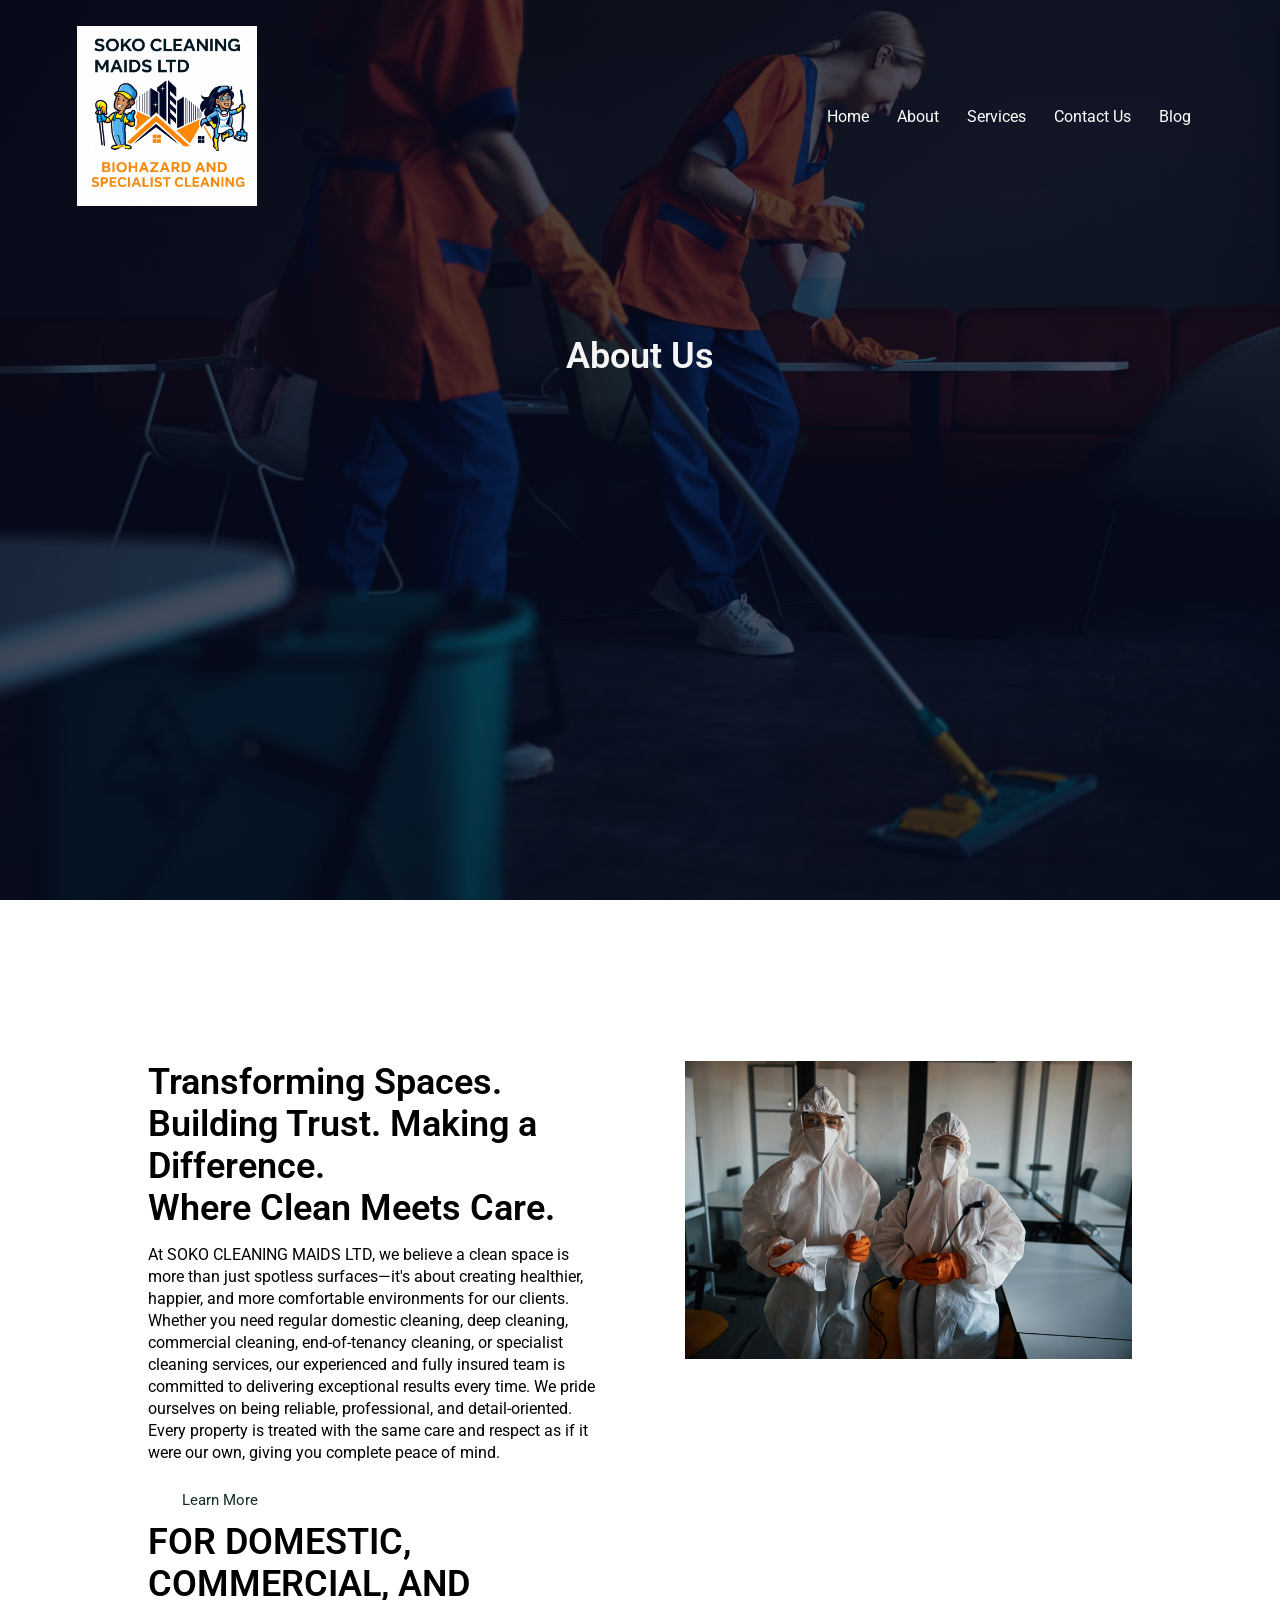
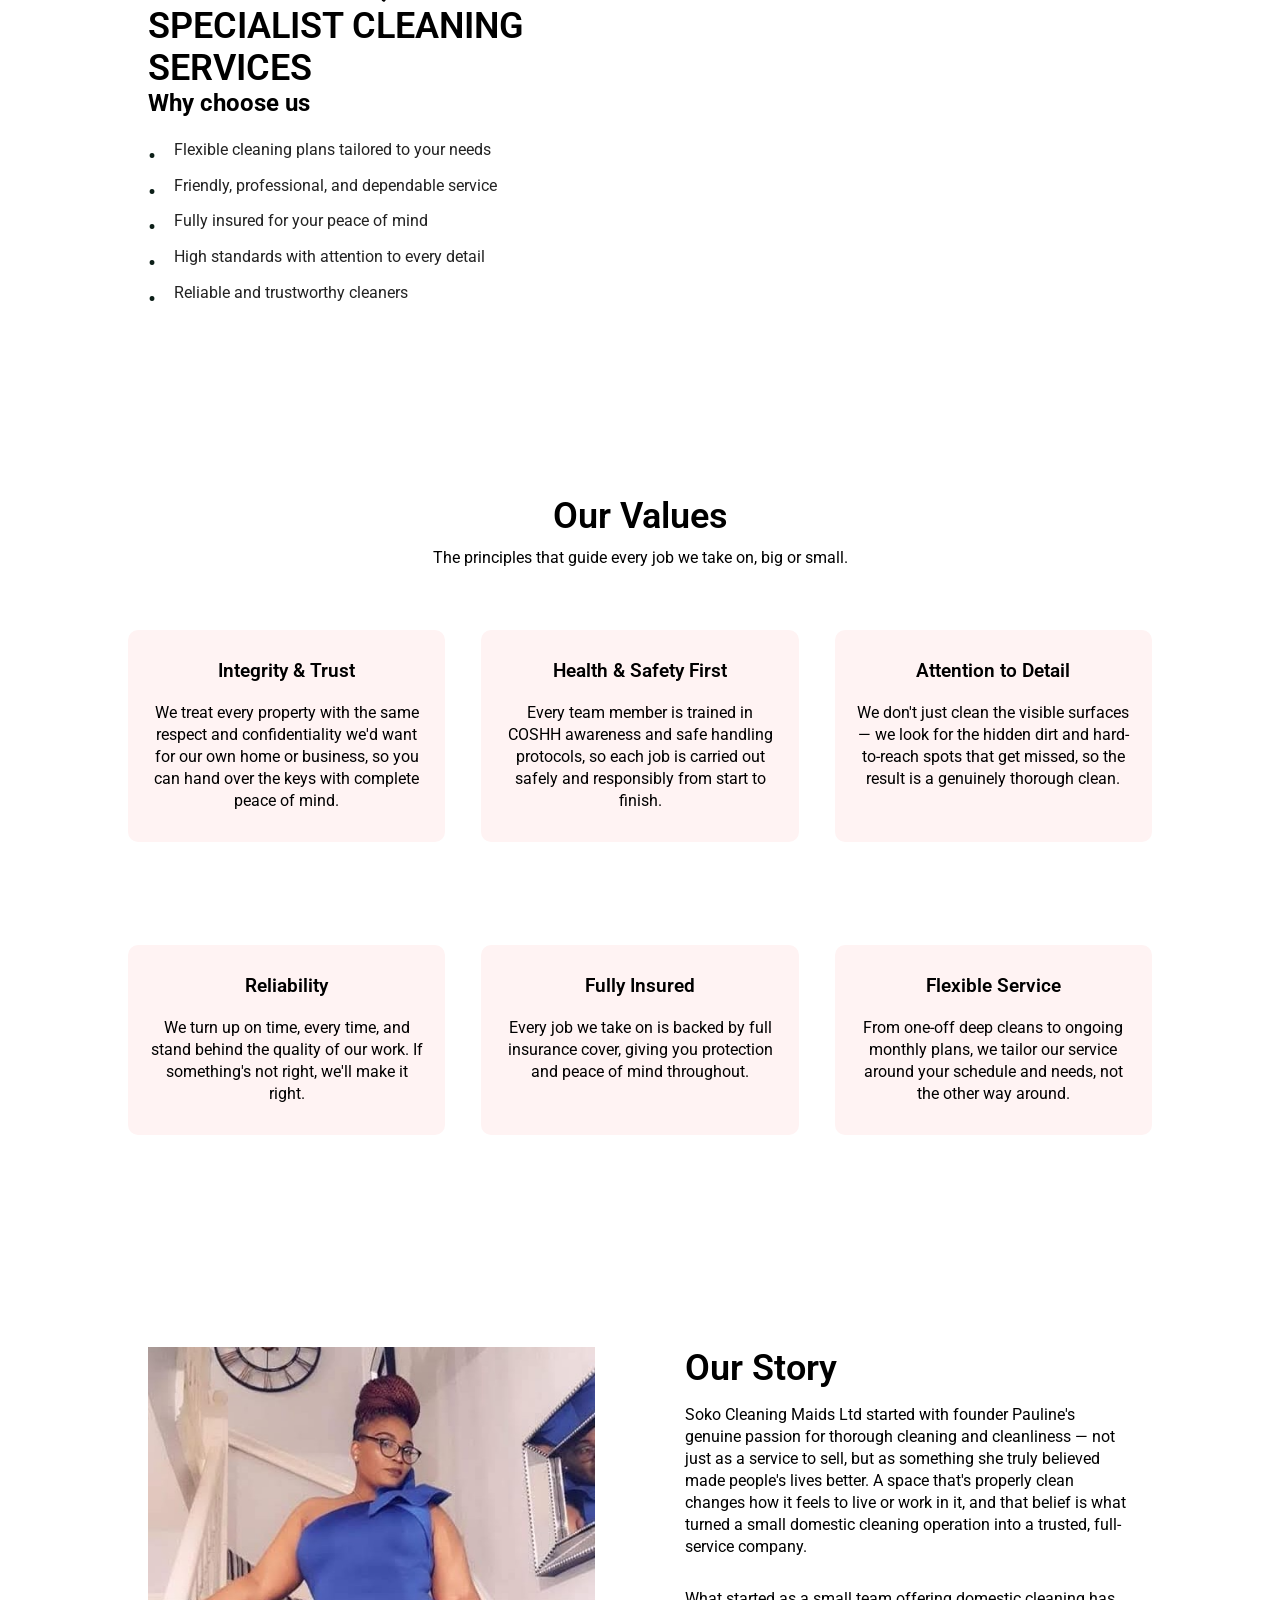
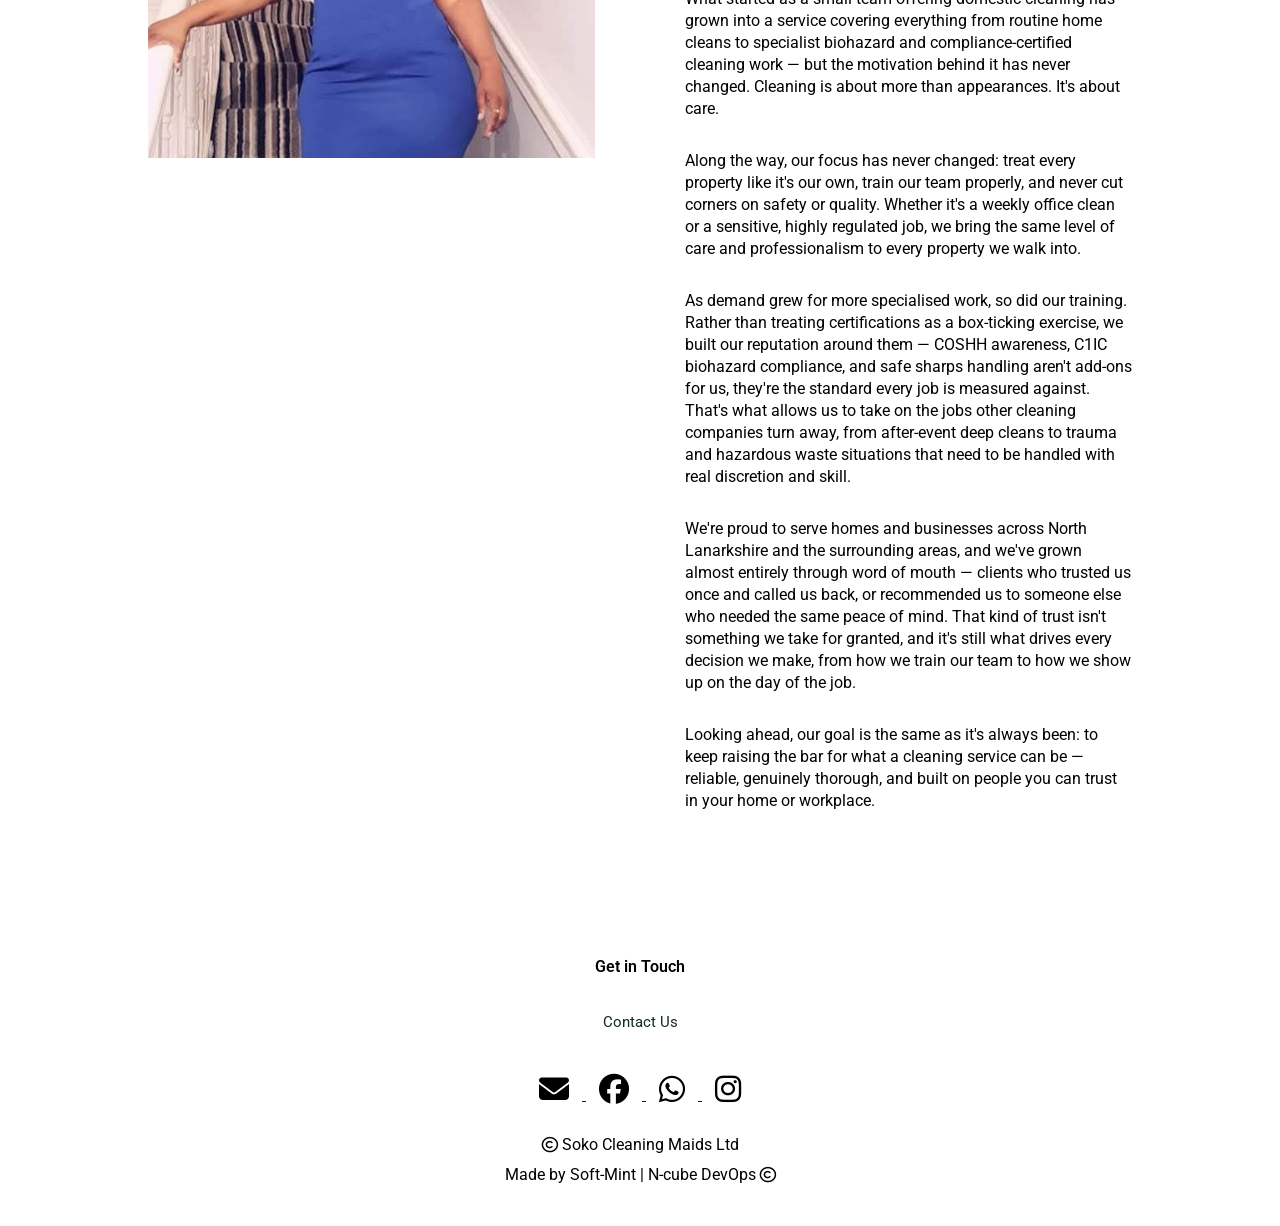
==== about.html @ adc81e35 "final site a,updated images" ====
<!DOCTYPE html>
<html lang="en">

<head>
  <meta charset="UTF-8">
  <meta name="viewport" content="width=device-width, initial-scale=1.0">
  <title>Soko Cleaning Maids Ltd</title>
  <link rel="stylesheet" href="styles.css">
  <link rel="preconnect" href="https://fonts.googleapis.com">
  <link rel="preconnect" href="https://fonts.gstatic.com" crossorigin>
  <link
    href="https://fonts.googleapis.com/css2?family=Montserrat:ital,wght@0,100..900;1,100..900&family=Nunito:ital,wght@0,200..1000;1,200..1000&family=Open+Sans:ital,wght@0,300..800;1,300..800&family=Roboto+Slab:wght@100..900&family=Roboto:ital,wght@0,100..900;1,100..900&family=Ubuntu+Condensed&display=swap"
    rel="stylesheet">
  <!-- <link rel="stylesheet" href="https://cdn.jsdelivr.net/npm/@fortawesome/fontawesome-free@6.6.0/css/fontawesome.min.css"> -->
  <link rel="stylesheet" href="https://cdnjs.cloudflare.com/ajax/libs/font-awesome/6.5.1/css/all.min.css"
    crossorigin="anonymous" referrerpolicy="no-referrer" />
</head>

<body>
  <section class="header">
    <nav>
      <a href="index.html"><img src="images/Bio/IMG-Bio-logo.jpg"></a>
      <div class="nav-links" id="navLinks">
        <i class="fa fa-times" onclick="hideMenu()"></i>
        <ul>
          <li><a href="index.html">Home</a></li>
          <li><a href="about.html">About</a></li>
          <li><a href="services.html">Services</a></li>
          <li><a href="contact.html">Contact Us</a></li>
          <li><a href="blog.html">Blog</a></li>
        </ul>
      </div>
      <i class="fa fa-bars" onclick="showMenu()"></i>
    </nav>
    <h1>About Us</h1>
  </section>

  <!-- about us content -->
  <section class="about-us">
    <div class="row">
      <div class="about-col">
        <h1> Transforming Spaces. Building Trust. Making a Difference. <br> Where Clean Meets Care.</h1>
        <p>At SOKO CLEANING MAIDS LTD, we believe a clean space is more than just spotless surfaces—it's about creating
          healthier, happier, and more comfortable environments for our clients.
          Whether you need regular domestic cleaning, deep cleaning, commercial cleaning, end-of-tenancy cleaning, or
          specialist cleaning services, our experienced and fully insured team is committed to delivering exceptional
          results every time.
          We pride ourselves on being reliable, professional, and detail-oriented.
          Every property is treated with the same care and respect as if it were our own, giving you complete peace of
          mind.</p>
        <a href="services.html" class="hero-btn green-btn">Learn More</a>

        <h1>FOR DOMESTIC, COMMERCIAL, AND SPECIALIST CLEANING SERVICES</h1>
        
        <h2>Why choose us</h2>
        <ul>
          <li> Flexible cleaning plans tailored to your needs </li>
          <li> Friendly, professional, and dependable service</li>
          <li> Fully insured for your peace of mind</li>
          <li> High standards with attention to every detail</li>
          <li> Reliable and trustworthy cleaners</li>
        </ul>

      </div>

      <div class="about-col">
        <img src="images/Bio/IMG-04.jpg">
      </div>
    </div>
  </section>

  <!-- Our Values -->
  <section class="services">
    <h1>Our Values</h1>
    <p>The principles that guide every job we take on, big or small.</p>

    <div class="row">
      <div class="services-col">
        <h3>Integrity &amp; Trust</h3>
        <p>We treat every property with the same respect and confidentiality we'd want for our own home or
          business, so you can hand over the keys with complete peace of mind.</p>
      </div>

      <div class="services-col">
        <h3>Health &amp; Safety First</h3>
        <p>Every team member is trained in COSHH awareness and safe handling protocols, so each job is carried out
          safely and responsibly from start to finish.</p>
      </div>

      <div class="services-col">
        <h3>Attention to Detail</h3>
        <p>We don't just clean the visible surfaces — we look for the hidden dirt and hard-to-reach spots that
          get missed, so the result is a genuinely thorough clean.</p>
      </div>
    </div>

    <div class="row">
      <div class="services-col">
        <h3>Reliability</h3>
        <p>We turn up on time, every time, and stand behind the quality of our work. If something's not right,
          we'll make it right.</p>
      </div>

      <div class="services-col">
        <h3>Fully Insured</h3>
        <p>Every job we take on is backed by full insurance cover, giving you protection and peace of mind
          throughout.</p>
      </div>

      <div class="services-col">
        <h3>Flexible Service</h3>
        <p>From one-off deep cleans to ongoing monthly plans, we tailor our service around your schedule and
          needs, not the other way around.</p>
      </div>
    </div>
  </section>

  <!-- Our Story -->
  <section class="about-us">
    <div class="row">
      <div class="about-col">
        <img src="images/pauline.jpg" alt="">
      </div>

      <div class="about-col">
        <h1>Our Story</h1>
        <p>Soko Cleaning Maids Ltd started with founder Pauline's genuine passion for thorough cleaning and
          cleanliness — not just as a service to sell, but as something she truly believed made people's lives
          better. A space that's properly clean changes how it feels to live or work in it, and that belief is
          what turned a small domestic cleaning operation into a trusted, full-service company.</p>
        <p>What started as a small team offering domestic cleaning has grown into a service covering everything
          from routine home cleans to specialist biohazard and compliance-certified cleaning work — but the
          motivation behind it has never changed. Cleaning is about more than appearances. It's about care.</p>
        <p>Along the way, our focus has never changed: treat every property like it's our own, train our team
          properly, and never cut corners on safety or quality. Whether it's a weekly office clean or a sensitive,
          highly regulated job, we bring the same level of care and professionalism to every property we walk into.</p>
        <p>As demand grew for more specialised work, so did our training. Rather than treating certifications as a
          box-ticking exercise, we built our reputation around them — COSHH awareness, C1IC biohazard compliance, and
          safe sharps handling aren't add-ons for us, they're the standard every job is measured against. That's what
          allows us to take on the jobs other cleaning companies turn away, from after-event deep cleans to trauma
          and hazardous waste situations that need to be handled with real discretion and skill.</p>
        <p>We're proud to serve homes and businesses across North Lanarkshire and the surrounding areas, and we've
          grown almost entirely through word of mouth — clients who trusted us once and called us back, or
          recommended us to someone else who needed the same peace of mind. That kind of trust isn't something we
          take for granted, and it's still what drives every decision we make, from how we train our team to how we
          show up on the day of the job.</p>
        <p>Looking ahead, our goal is the same as it's always been: to keep raising the bar for what a cleaning
          service can be — reliable, genuinely thorough, and built on people you can trust in your home or
          workplace.</p>
      </div>
    </div>
  </section>

  

  <!-- Footer -->
  <section class="footer">
    <h4>Get in Touch </h4>
      <a href="contact.html" class="hero-btn green-btn"> Contact Us</a>
  
    <div class="icons">
      <a href="mailto:info@sokocleaningmaids.co.uk">
        <i class="fa-solid fa-envelope"></i>
      </a>

      <a href="https://www.facebook.com/share/1FTECJPckg/">
        <i class="fa-brands fa-facebook"></i>
      </a>

      <a href="https://wa.me/447359406440">
        <i class="fa-brands fa-whatsapp"></i>
      </a>

      <a href="https://www.instagram.com/">
        <i class="fa-brands fa-instagram"></i>
      </a>
    </div>

      <div><i class="fa-regular fa-copyright"></i> Soko Cleaning Maids Ltd</div>

    <p>Made by Soft-Mint | N-cube DevOps <i class="fa-regular fa-copyright"></i></p>
  </section>


  <!-- javaScript for Toggle Menu -->
  <script>

    var navLinks = document.getElementById("navLinks");
    function showMenu() {
      navLinks.style.right = "0";
    }
    function hideMenu() {
      navLinks.style.right = "-200px";
    }
  </script>


</body>

</html>
---- styles.css ----
* {
  margin: 0;
  padding: 0;
  font-family: "Roboto", sans-serif;
}
.header {
  min-height: 100vh;
  width: 100%;
  background-image:
    linear-gradient(rgba(4, 9, 30, 07), rgba(4, 9, 30, 0.7)),
    url(images/seamless-background-cleaning-service-backdrop-services.webp);
  background-position: center;
  background-size: cover;
  position: relative;
}
nav {
  display: flex;
  padding: 2% 6%;
  justify-content: space-between;
  align-items: center;
}
nav img {
  width: 180px;
}
.nav-links {
  flex: 1;
  text-align: right;
}
.nav-links ul li {
  list-style: none;
  display: inline-block;
  padding: 9px 12px;
  position: relative;
}
.nav-links ul li a {
  color: #fff;
  text-decoration: none;
  font-size: 16px;
}
.nav-links ul li::after {
  content: "";
  width: 0%;
  height: 2px;
  background: aquamarine;
  display: block;
  margin: auto;
  transition: 0.5s;
}
.nav-links ul li:hover::after {
  width: 100%;
}
.text-box {
  width: 90%;
  color: whitesmoke;
  position: absolute;
  top: 50%;
  left: 50%;
  transform: translate(-50%, -50%);
  text-align: center;
}
.text-box h1 {
  font-size: 62px;
}
.text-box p {
  margin: 10px 0px 40px;
  font-size: 20px;
  color: whitesmoke;
}
.hero-btn {
  display: inline-block;
  text-decoration: none;
  color: rgb(222, 141, 141);
  border: 1px solid rgba(92, 17, 28, 0.83);
  padding: 12px 34px;
  font-size: 15px;
  background: transparent;
  position: relative;
  cursor: pointer;
}
.hero-btn:hover {
  border: 1px solid rgb(45, 12, 130);
  background: rgb(15, 56, 42);
  transition: 1s;
}

nav .fa {
  display: none;
}

@media (max-width: 700px) {
  .text-box h1 {
    font-size: 20px;
  }
  .nav-links ul li {
    display: block;
  }
  .nav-links {
    position: fixed;
    background: rgb(41, 121, 94);
    height: 100vh;
    width: 200px;
    top: 0;
    right: -200px;
    text-align: left;
    z-index: 2;
    transition: 1s;
  }
  nav .fa {
    display: block;
    color: white;
    margin: 10px;
    font-size: 22px;
    cursor: pointer;
  }
  .nav-links ul {
    padding: 30px;
  }
}

/* Services */
.services {
  width: 80%;
  margin: auto;
  text-align: center;
  padding-top: 100px;
}
h1 {
  font-size: 36px;
  font-weight: 600;
}

p {
  color: black;
  font-size: 16px;
  font-weight: 400;
  line-height: 22px;
  padding: 10px;
}
.row {
  margin-top: 5%;
  display: flex;
  justify-content: space-between;
}
.services-col {
  flex-basis: 31%;
  background: #fff3f3;
  border-radius: 10px;
  margin-bottom: 5%;
  padding: 20px 12px;
  box-sizing: border-box;
  transition: 0.5s;
}
h3 {
  text-align: center;
  font-weight: 600;
  margin: 10px;
}
.services-col:hover {
  box-shadow: 0 0 20px 0px rgba(0, 0, 0, 0.2);
}
@media (max-width: 700px) {
  .row {
    flex-direction: column;
  }
}

/* location */

.location {
  width: 80%;
  margin: auto;
  text-align: center;
  padding-top: 50px;
}
.location-col {
  flex-basis: 32%;
  border-radius: 10px;
  margin-bottom: 30px;
  position: relative;
  overflow: hidden;
}
.location-col img {
  width: 100%;
  display: block;
}

.layer {
  background: transparent;
  height: 100%;
  width: 100%;
  position: absolute;
  top: 0;
  left: 0;
  transition: 0.5s;
}
.layer:hover {
  background: rgba(226, 0, 0, 0.7);
}
.layer h3 {
  width: 100%;
  font-weight: 500;
  color: whitesmoke;
  font-size: 26px;
  bottom: 0;
  left: 50%;
  transform: translateX(-50%);
  position: absolute;
  opacity: 0;
  transition: 0.5s;
}
.layer:hover h3 {
  bottom: 49%;
  opacity: 1;
}
/* Facilities */

.Facilities {
  width: 80%;
  margin: auto;
  text-align: center;
  padding-top: 100px;
}
.fac-col {
  flex-basis: 31%;
  border-radius: 10px;
  margin-bottom: 5%;
  text-align: left;
}

.fac-col img {
  width: 100%;
  border-radius: 10px;
}

.fac-col p {
  padding: 0;
  text-align: center;
  font-size: 20px;
}

.fac-col h3 {
  margin-top: 16px;
  margin-bottom: 15px;
  text-align: center;
}

/* Testimonials */
.testimonials {
  width: 80%;
  margin: auto;
  padding-top: 100px;
  text-align: center;
}
.testimonial-col {
  flex-basis: 44%;
  border-radius: 10px;
  margin-bottom: 5%;
  text-align: left;
  background: #fff3f3;
  padding: 25px;
  cursor: pointer;
  display: flex;
}
.testimonial-col img {
  height: 50px;
  margin-left: 5px;
  margin-right: 30px;
  border-radius: 50%;
}
.testimonial-col p {
  padding: 0;
}
.testimonial-col h3 {
  margin-top: 15px;
}
.testimonial-col .fa {
  color: black;
}

@media (max-width: 700px) {
  .testimonial-col img {
    margin-left: 0px;
    margin-right: 15px;
  }
}

/* CTA */
.cta {
  margin: 100px auto;
  width: 80%;
  background-image: url(images/seamless-background-cleaning-service-backdrop-services.webp);
  background-position: center;
  background-size: cover;
  border-radius: 10px;
  text-align: center;
  padding: 100px 0;
}
.cta h1 {
  color: rgb(18, 6, 6);
  margin-bottom: 40px;
  padding: 0;
}
@media (max-width: 700px) {
  .cta h1 {
    font-size: 24px;
  }
}
/* footer */
.footer {
  width: 100%;
  text-align: center;
  padding: 30px 0;
}
.footer h4 {
  margin-bottom: 25px;
  margin-top: 20px;
  font-weight: 600;
}
.icons .fa-brands {
  color: black;
  margin: 13px;
  cursor: pointer;
  padding: 18px 0;
  font-size: 30px;
}
.icons .fa-solid {
  color: black;
  margin: 13px;
  cursor: pointer;
  padding: 18px 0;
  font-size: 30px;
}
.icons .fa-brands:hover {
  color: rgb(61, 187, 143);
}
.icons .fa-solid:hover {
  color: rgb(61, 187, 143);
}

/* About Us page */
.header {
  height: 50vh;
  width: 100%;
  background-image:
    linear-gradient(rgba(4, 9, 30, 0.7), rgba(4, 9, 30, 0.7)),
    url(images/Bio/IMG-01.jpg);
  background-position: center;
  background-size: cover;
  text-align: center;
  color: whitesmoke;
}
.header h1 {
  margin-top: 100px;
}
.about-us {
  width: 80%;
  margin: auto;
  padding-top: 80px;
  padding-bottom: 50px;
}
.about-us ul {
  list-style: none;
  margin: 20px 0 0;
  padding-left: 0;
}
.about-us li {
  position: relative;
  padding-left: 1.6rem;
  margin-bottom: 10px;
  line-height: 1.6;
  color: #222;
}
.about-us li::before {
  content: "\2022";
  position: absolute;
  left: 0;
  top: 0;
  color: rgb(12, 31, 24);
  font-size: 1.5rem;
}
.about-us .row {
  gap: 50px;
}
.about-col {
  flex-basis: 48%;
  padding: 30px 20px;
}
.about-col img {
  width: 100%;
}
.about-col h1 {
  padding-top: 0;
}
.about-col p {
  padding: 15px 0;
}
.green-btn {
  border: 1px black;
  background: transparent;
  color: rgb(19, 45, 37);
}
.green-btn:hover {
  color: whitesmoke;
}

/* Our Services */
.header {
  height: 50vh;
  width: 100%;
  background-image:
    linear-gradient(rgba(4, 9, 30, 0.7), rgba(4, 9, 30, 0.7)),
    url(images/Bio/IMG-02.jpg);
  background-position: center;
  background-size: cover;
  text-align: center;
  color: whitesmoke;
}



/* Blog-Cont */
/* Blog Content */
.blog-content {
  width: 80%;
  margin: auto;
  padding: 60px 0;
}

.blog-content .row {
  display: flex;
  justify-content: space-between;
}

.blog-left {
  flex-basis: 65%;
}

.blog-left img {
  width: 100%;
  border-radius: 6px;
}

.blog-left h2 {
  color: black;
  font-weight: 600;
  margin: 30px 0;
}

.blog-left p {
  color: #666; /* Improved contrast for better readability */
  padding: 0;
  line-height: 1.6;
}

.blog-right {
  flex-basis: 32%;
}

.blog-right h3 {
  background: black;
  color: whitesmoke;
  padding: 10px 15px;
  font-size: 18px;
  margin-bottom: 20px;
  border-radius: 4px;
}

.blog-right div {
  display: flex;
  align-items: center;
  justify-content: space-between;
  color: #555;
  padding: 10px 8px;
  box-sizing: border-box;
  border-bottom: 1px solid #eee;
}

/* Giscus Comment Box */
.comment-box {
  border: 1px solid #e0e0e0;
  border-radius: 8px;
  background: #ffffff;
  margin: 50px 0;
  padding: 20px 25px;
  box-shadow: 0 4px 12px rgba(0, 0, 0, 0.03);
  box-sizing: border-box;
}

.comment-box h3 {
  text-align: left;
  font-size: 20px;
  color: #222;
  margin-bottom: 15px;
}

.comment-box iframe.giscus-frame {
  width: 100% !important;
  border: none !important;
  margin-top: 10px;
  background: transparent !important;
}

/* Responsive Fixes */
@media (max-width: 700px) {
  .blog-content {
    width: 90%;
    padding: 30px 0;
  }

  .blog-content .row {
    flex-direction: column;
  }

  .blog-left, 
  .blog-right {
    flex-basis: 100%;
  }

  .blog-right {
    margin-top: 40px;
  }

  .sub-header h1 {
    font-size: 24px;
  }
  
  .comment-box {
    padding: 15px;
    margin: 30px 0;
  }
}

/* contact us page */
.location {
  width: 80%;
  margin: auto;
  padding: 80px 0;
}
.location iframe {
  width: 100%;
}
.contact-us {
  width: 80%;
  margin: auto;
}
.contact-col {
  flex-basis: 48%;
  margin-bottom: 30px;
}
.contact-col div {
  display: flex;
  align-items: center;
  margin-bottom: 50px;
}
.contact-col div .fa-solid {
  font-size: 30px;
  color: rgb(170, 31, 31);
  margin: 10px;
  margin-right: 30px;
}
.contact-col div p {
  padding: 0;
}
.contact-col div h5 {
  font-size: 20px;
  margin-bottom: 5px;
  color: #555;
  font-weight: 400;
}
.contact-col input,
.contact-col textarea {
  width: 100%;
  padding: 15px;
  margin-bottom: 17px;
  outline: none;
  border: 1px solid orange;
  box-sizing: border-box;
}
.form-success-message {
  display: none;
  color: #2e7d32;
  background: #eaf6ec;
  border: 1px solid #b7e1c1;
  border-radius: 6px;
  padding: 12px 16px;
  margin-top: 12px;
  font-weight: 500;
}
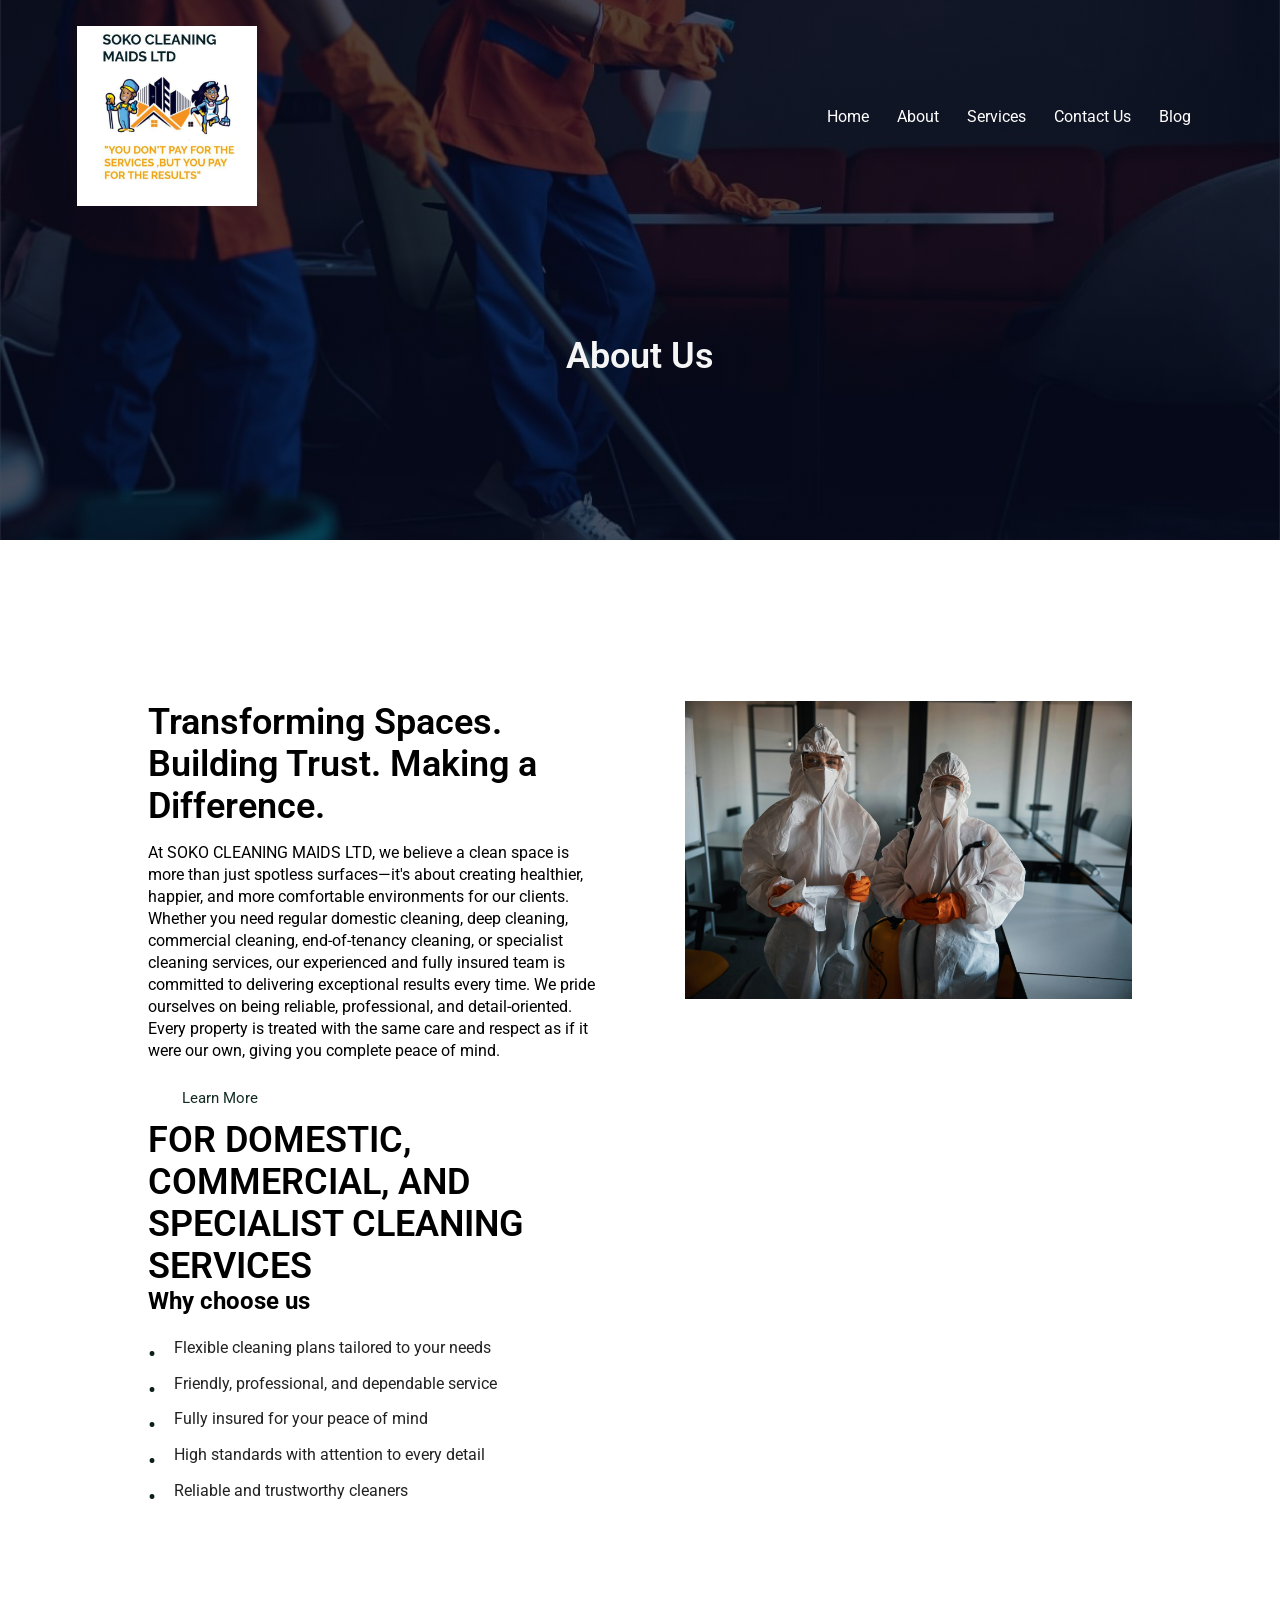
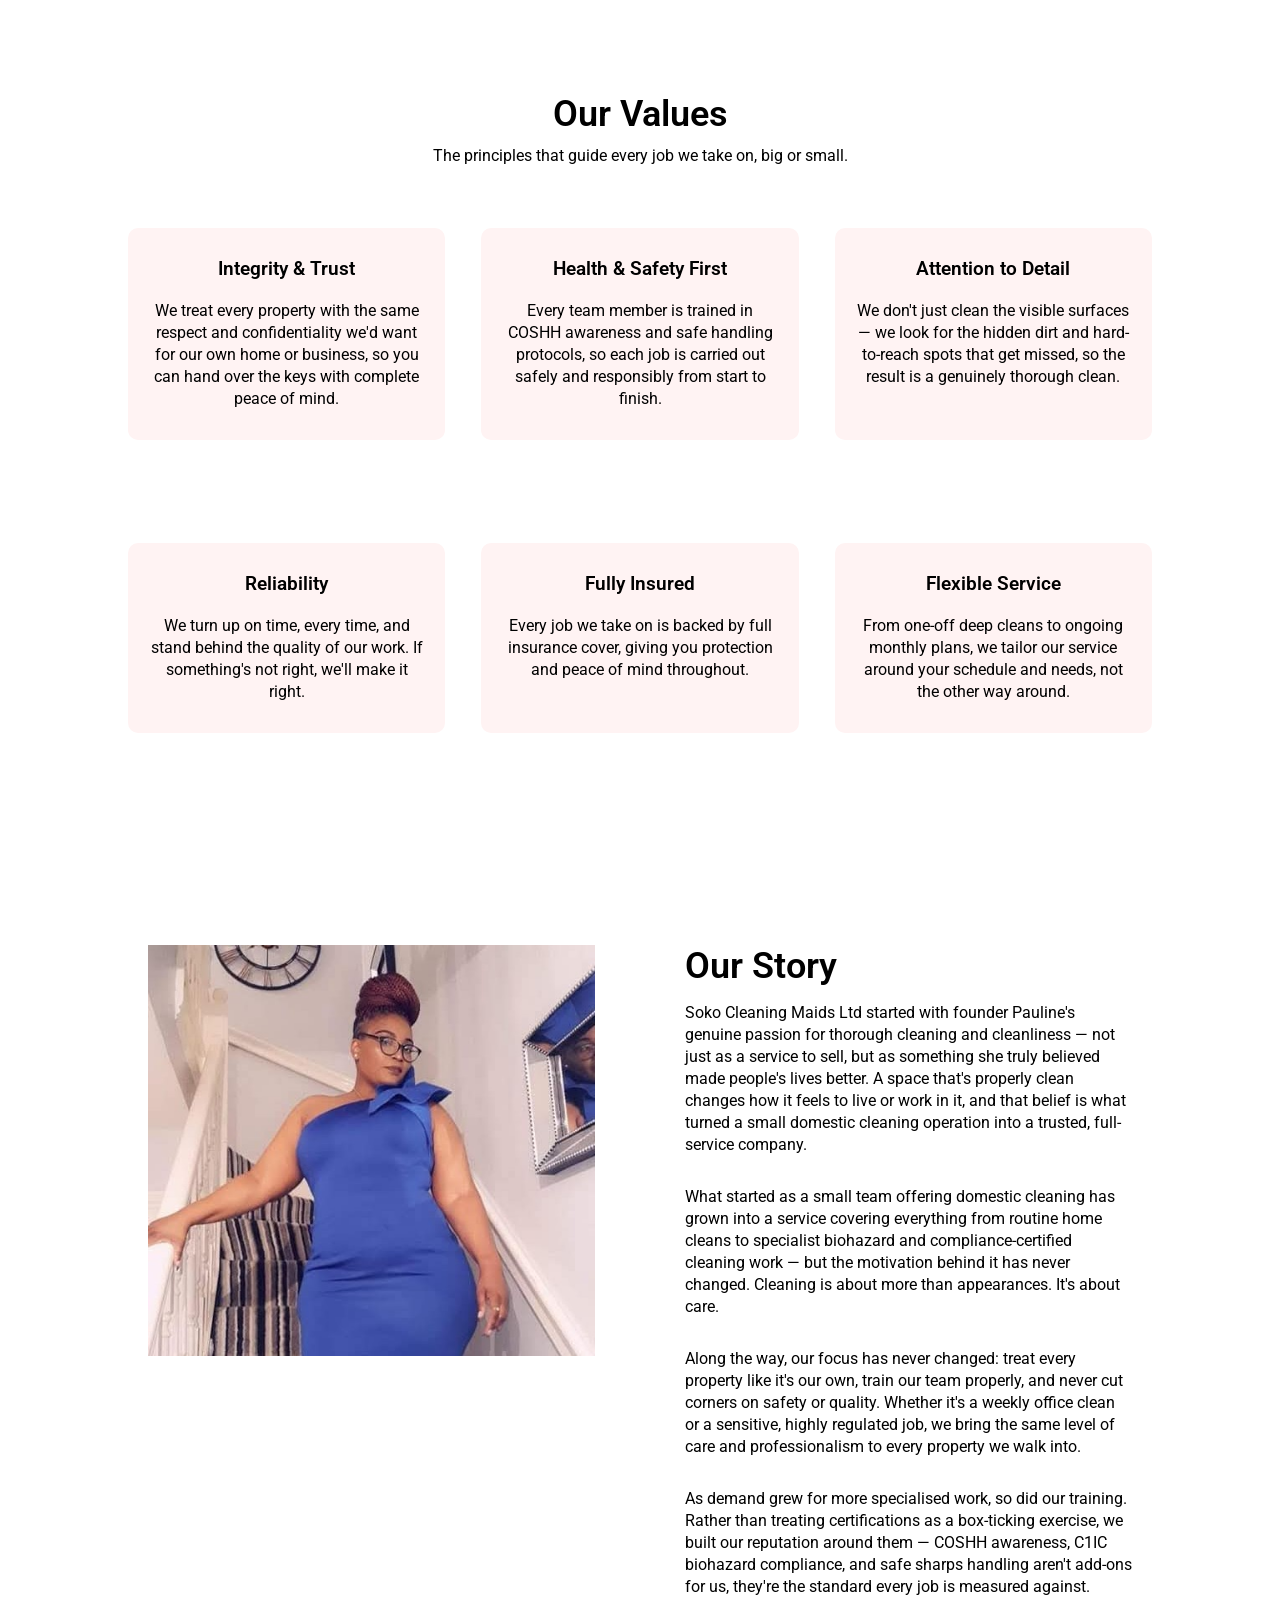
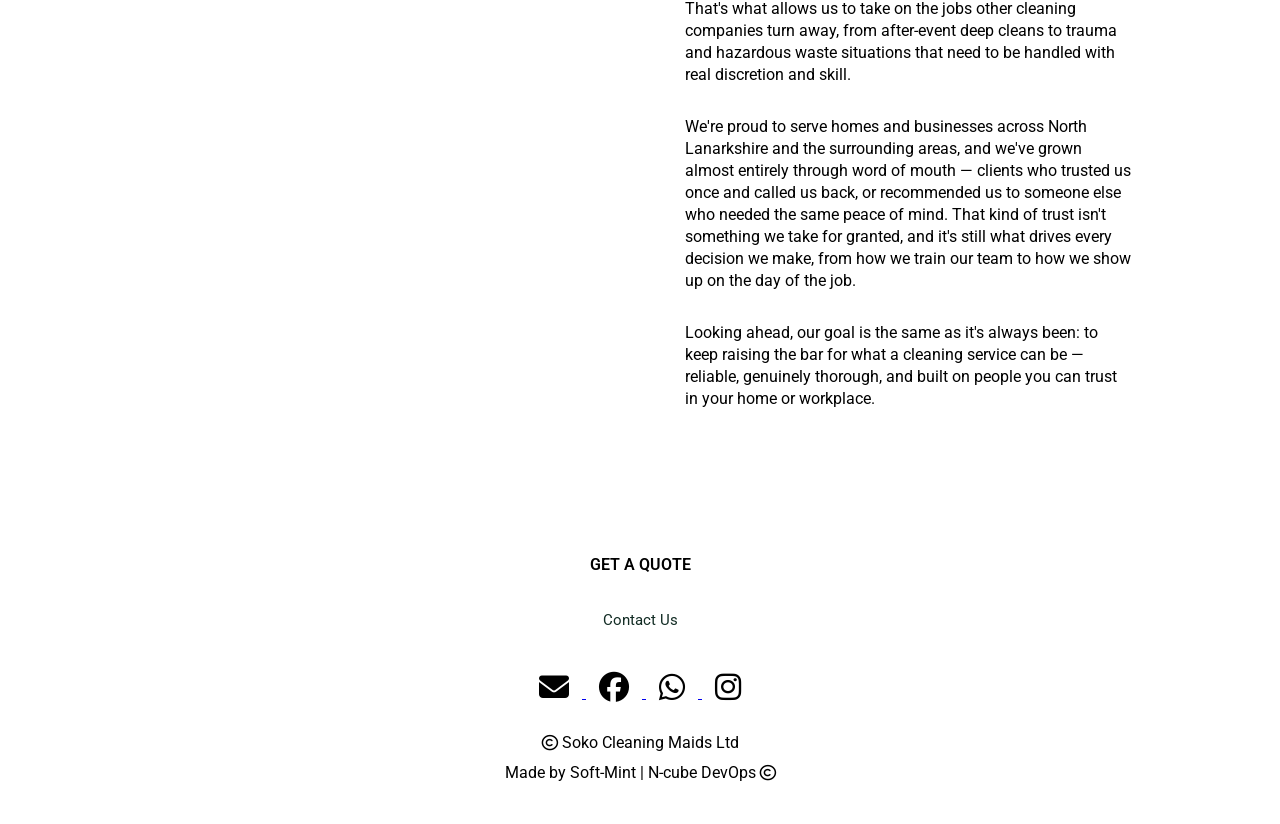
==== commit 182dfbfb: "Corrected vh, linked the icons to social media app background  seamless image adjusted renamed the l" ====
--- a/about.html
+++ b/about.html
@@ -19,7 +19,7 @@
 <body>
   <section class="header">
     <nav>
-      <a href="index.html"><img src="images/Bio/IMG-Bio-logo.jpg"></a>
+      <a href="index.html"><img src="images/scm-logo.jpg"></a>
       <div class="nav-links" id="navLinks">
         <i class="fa fa-times" onclick="hideMenu()"></i>
         <ul>
@@ -39,7 +39,7 @@
   <section class="about-us">
     <div class="row">
       <div class="about-col">
-        <h1> Transforming Spaces. Building Trust. Making a Difference. <br> Where Clean Meets Care.</h1>
+        <h1> Transforming Spaces. Building Trust. Making a Difference.</h1>
         <p>At SOKO CLEANING MAIDS LTD, we believe a clean space is more than just spotless surfaces—it's about creating
           healthier, happier, and more comfortable environments for our clients.
           Whether you need regular domestic cleaning, deep cleaning, commercial cleaning, end-of-tenancy cleaning, or
@@ -155,7 +155,7 @@
 
   <!-- Footer -->
   <section class="footer">
-    <h4>Get in Touch </h4>
+    <h4> GET A QUOTE </h4>
       <a href="contact.html" class="hero-btn green-btn"> Contact Us</a>
   
     <div class="icons">
--- a/styles.css
+++ b/styles.css
@@ -4,11 +4,11 @@
   font-family: "Roboto", sans-serif;
 }
 .header {
-  min-height: 100vh;
+  min-height: 60vh;
   width: 100%;
   background-image:
     linear-gradient(rgba(4, 9, 30, 07), rgba(4, 9, 30, 0.7)),
-    url(images/seamless-background-cleaning-service-backdrop-services.webp);
+    url(images/Bio/seamless-background-cleaning-service.png);
   background-position: center;
   background-size: cover;
   position: relative;
@@ -69,8 +69,8 @@
 .hero-btn {
   display: inline-block;
   text-decoration: none;
-  color: rgb(222, 141, 141);
-  border: 1px solid rgba(92, 17, 28, 0.83);
+  color: rgb(214, 238, 230);       /* soft pale teal-white text */
+  border: 1px solid rgb(45, 122, 98); /* mid teal border */
   padding: 12px 34px;
   font-size: 15px;
   background: transparent;
@@ -78,10 +78,12 @@
   cursor: pointer;
 }
 .hero-btn:hover {
-  border: 1px solid rgb(45, 12, 130);
-  background: rgb(15, 56, 42);
+  border: 1px solid rgb(214, 238, 230); /* border lightens to match text */
+  background: rgb(15, 56, 42);          /* deep teal-green fill, same family */
+  color: rgb(255, 255, 255);
   transition: 1s;
 }
+
 
 nav .fa {
   display: none;
@@ -288,7 +290,7 @@
 .cta {
   margin: 100px auto;
   width: 80%;
-  background-image: url(images/seamless-background-cleaning-service-backdrop-services.webp);
+  background-image: url(images/Bio/seamless-background-cleaning-service.1.png);
   background-position: center;
   background-size: cover;
   border-radius: 10px;
@@ -322,6 +324,8 @@
   cursor: pointer;
   padding: 18px 0;
   font-size: 30px;
+  display: inline-block;
+  transition: color 0.25s ease, transform 0.25s ease;
 }
 .icons .fa-solid {
   color: black;
@@ -329,12 +333,16 @@
   cursor: pointer;
   padding: 18px 0;
   font-size: 30px;
+  display: inline-block;
+  transition: color 0.25s ease, transform 0.25s ease;
 }
 .icons .fa-brands:hover {
   color: rgb(61, 187, 143);
+  transform: translateY(-4px) scale(1.15);
 }
 .icons .fa-solid:hover {
   color: rgb(61, 187, 143);
+  transform: translateY(-4px) scale(1.15);
 }
 
 /* About Us page */
@@ -415,8 +423,6 @@
   text-align: center;
   color: whitesmoke;
 }
-
-
 
 /* Blog-Cont */
 /* Blog Content */
@@ -552,11 +558,20 @@
   align-items: center;
   margin-bottom: 50px;
 }
+.contact-col div a {
+  display: contents; /* keeps the <i> as the true flex item so layout above is unaffected */
+}
 .contact-col div .fa-solid {
   font-size: 30px;
-  color: rgb(170, 31, 31);
+  color:  rgb(28, 38, 39);
   margin: 10px;
   margin-right: 30px;
+  cursor: pointer;
+  transition: color 0.25s ease, transform 0.25s ease;
+}
+.contact-col div .fa-solid:hover {
+  color: rgb(59, 173, 122);
+  transform: translateY(-4px) scale(1.15);
 }
 .contact-col div p {
   padding: 0;
@@ -566,6 +581,14 @@
   margin-bottom: 5px;
   color: #555;
   font-weight: 400;
+}
+.contact-col div h5 a {
+  color: inherit;
+  text-decoration: none;
+  transition: color 0.25s ease;
+}
+.contact-col div h5 a:hover {
+  color: orange;
 }
 .contact-col input,
 .contact-col textarea {
@@ -585,4 +608,4 @@
   padding: 12px 16px;
   margin-top: 12px;
   font-weight: 500;
-}
+}
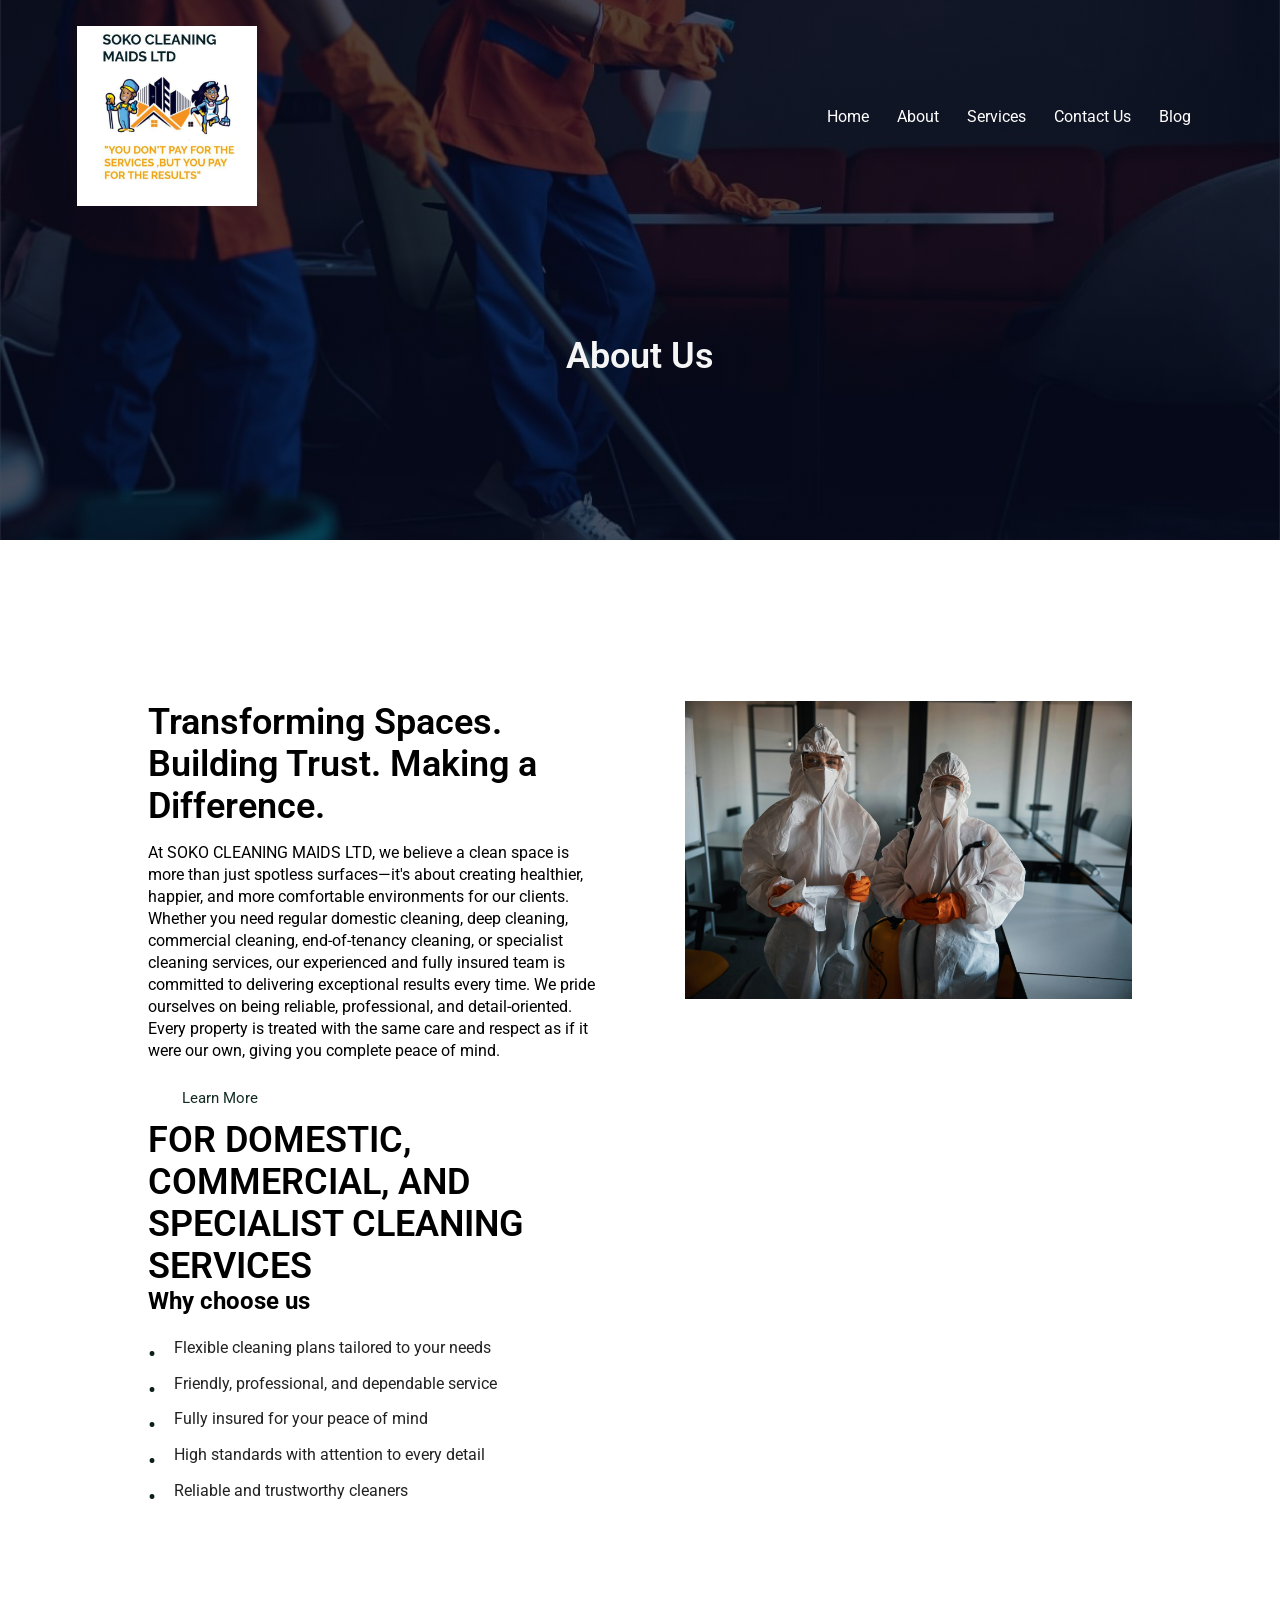
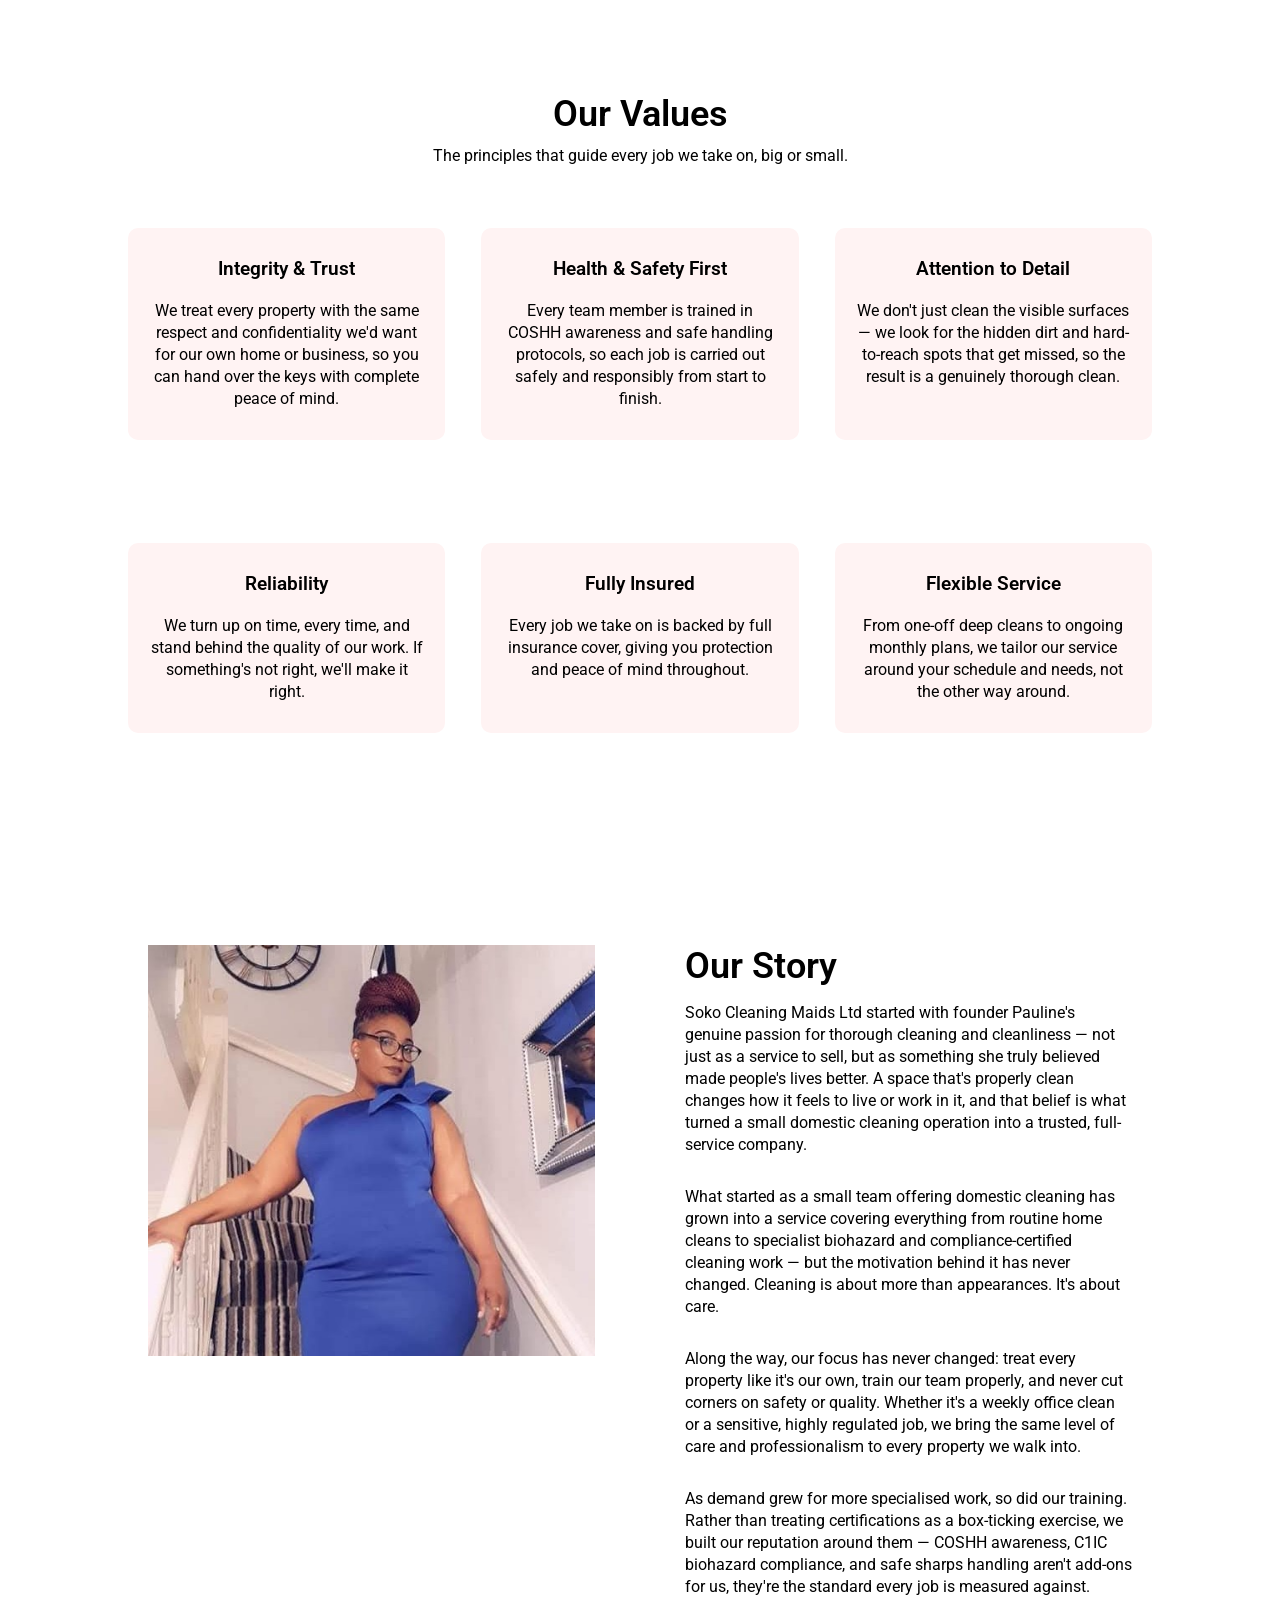
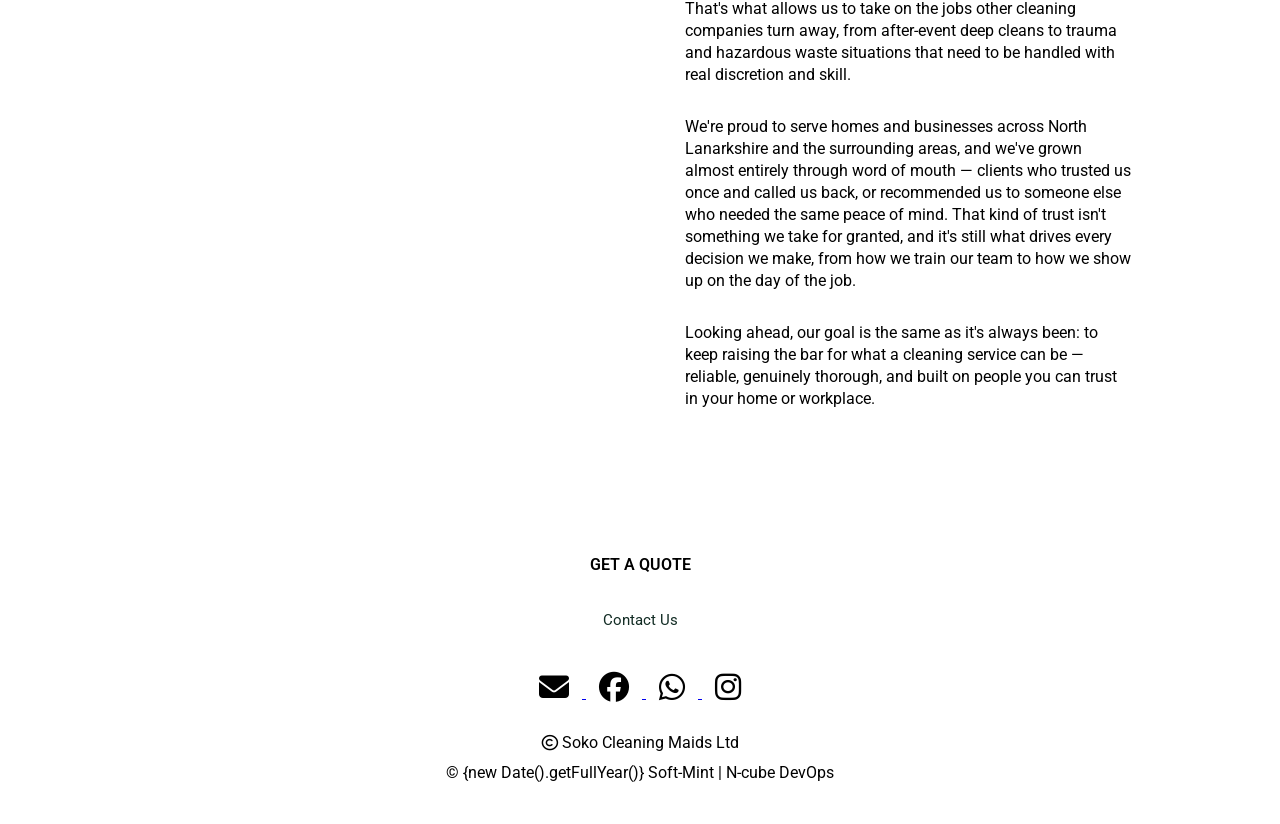
==== commit b8dbc65f: "Update copyright year display in about.html" ====
--- a/about.html
+++ b/about.html
@@ -178,7 +178,7 @@
 
       <div><i class="fa-regular fa-copyright"></i> Soko Cleaning Maids Ltd</div>
 
-    <p>Made by Soft-Mint | N-cube DevOps <i class="fa-regular fa-copyright"></i></p>
+     <p>&copy; {new Date().getFullYear()} Soft-Mint | N-cube DevOps</p>
   </section>
 
 
@@ -197,4 +197,4 @@
 
 </body>
 
-</html>+</html>
--- a/styles.css
+++ b/styles.css
@@ -17,6 +17,8 @@
   display: flex;
   padding: 2% 6%;
   justify-content: space-between;
+  position: relative;
+  z-index: 5;
   align-items: center;
 }
 nav img {
@@ -608,4 +610,24 @@
   padding: 12px 16px;
   margin-top: 12px;
   font-weight: 500;
-}+}
+
+/* Homepage header override
+   (fixes: repeated .header rules further up this file were collapsing
+   the homepage header's height to 50vh and swapping its background image,
+   which pushed the centered hero text box up over the nav bar and
+   silently blocked nav link clicks on desktop) */
+
+.header.home-header {
+  min-height: 60vh;
+  background-image:
+    linear-gradient(rgba(4, 9, 30, 0.7), rgba(4, 9, 30, 0.7)),
+    url(images/Bio/IMG-02.jpg);
+}
+
+/* .header.home-header {
+  min-height: 60vh;
+  background-image:
+    linear-gradient(rgba(4, 9, 30, 0.7), rgba(4, 9, 30, 0.7)),
+    url(images/Bio/seamless-background-cleaning-service.1.png);
+} */
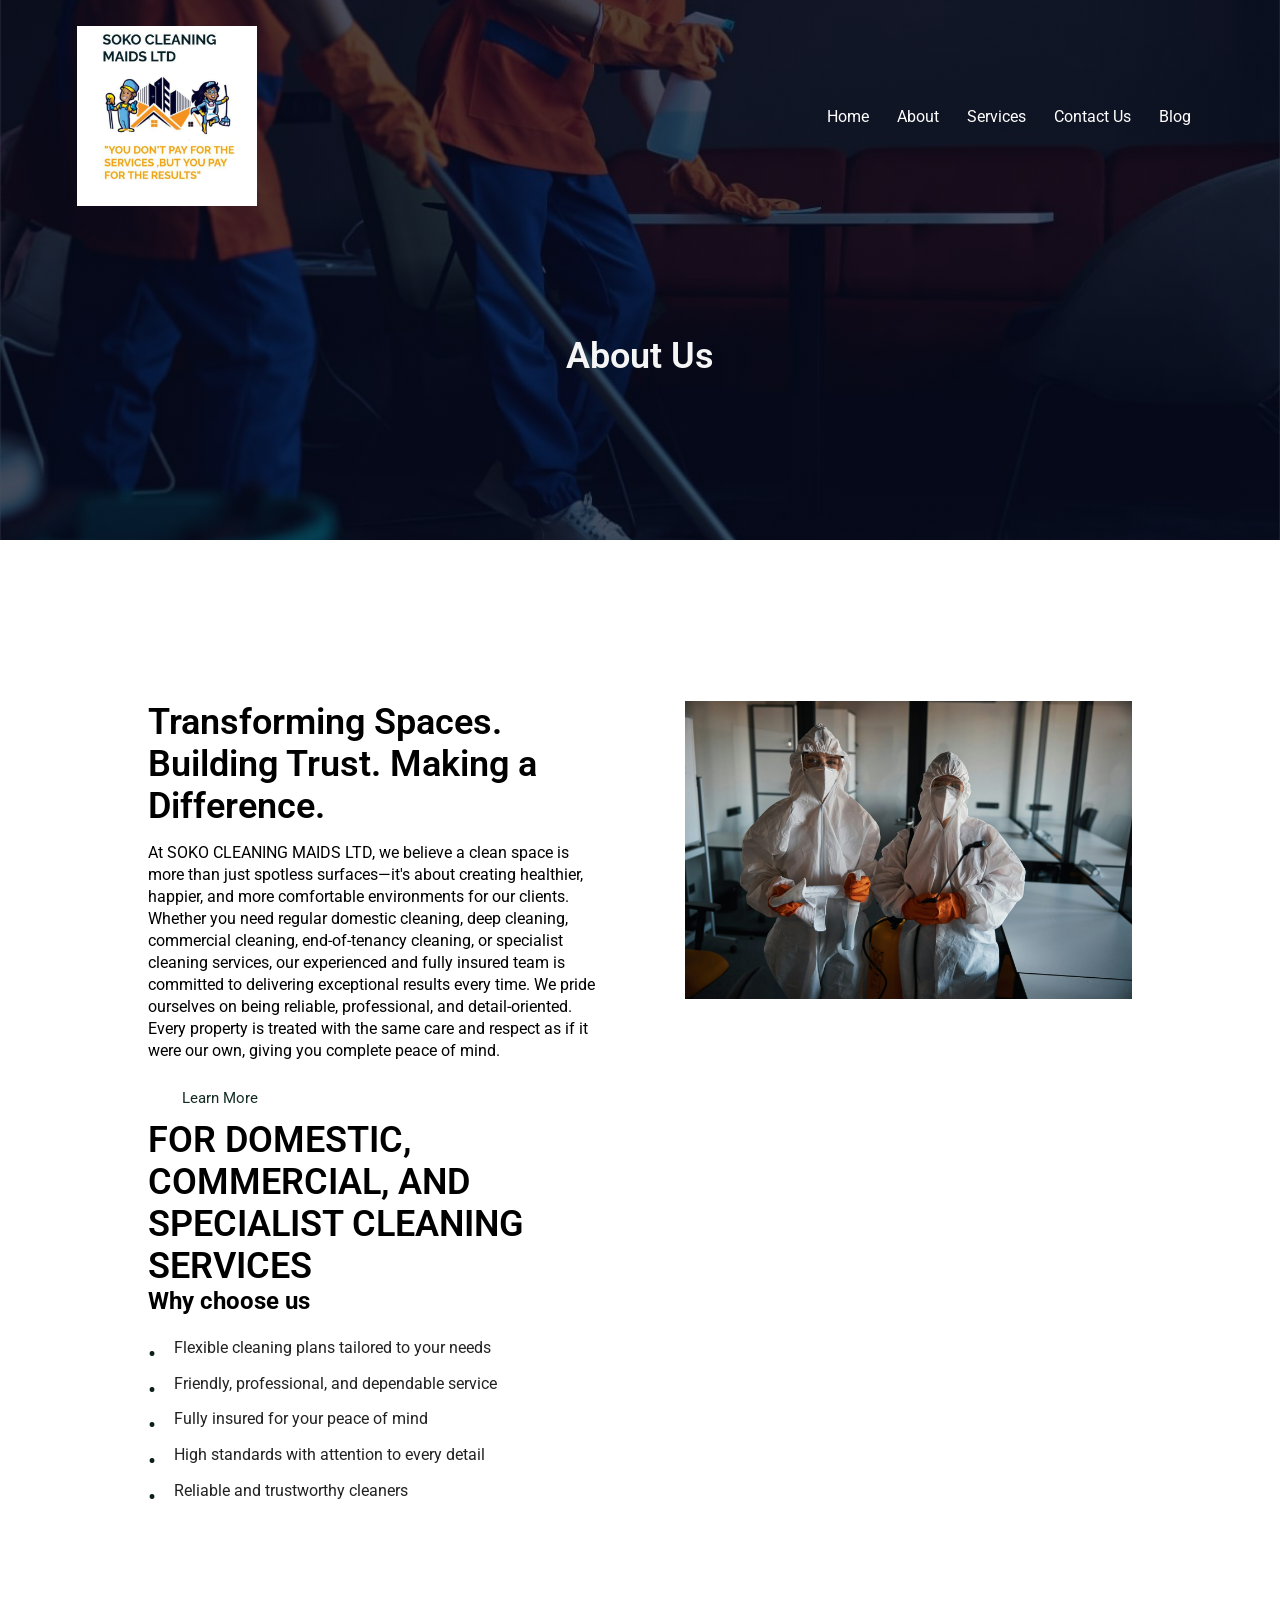
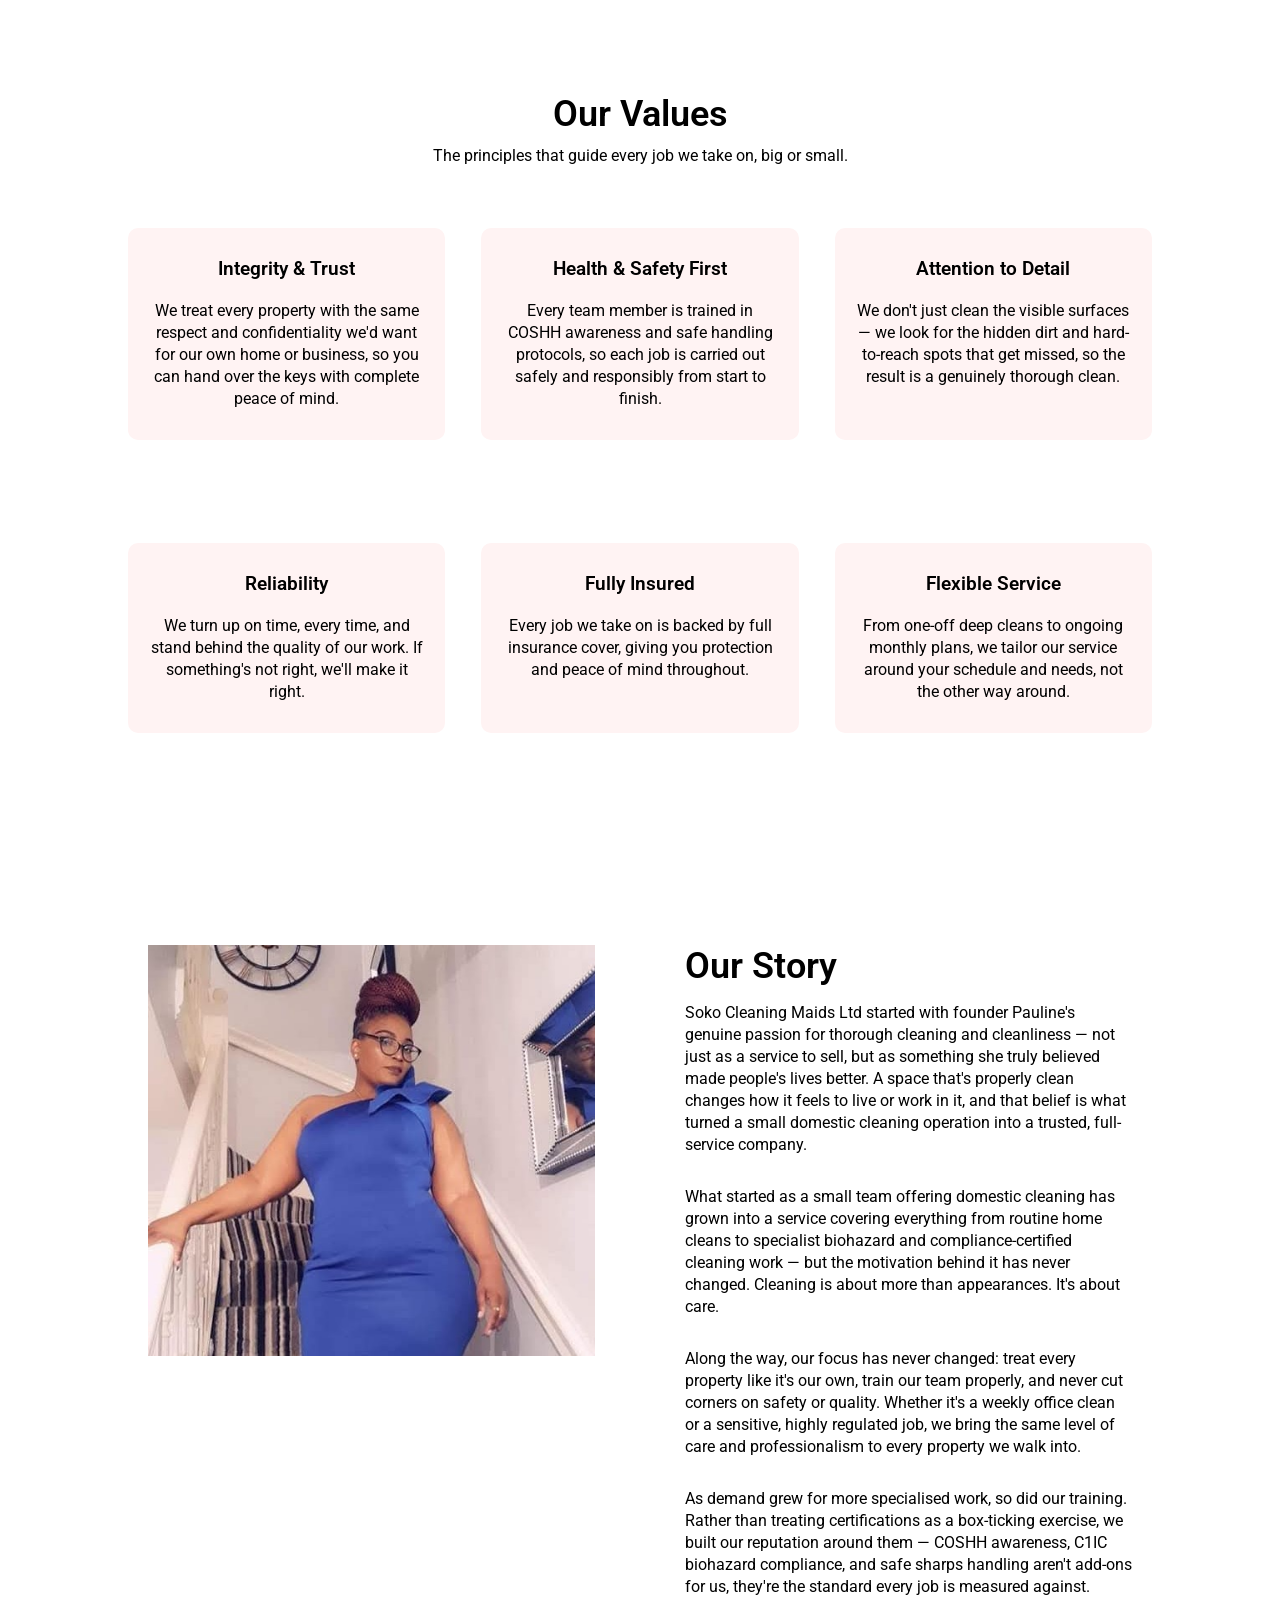
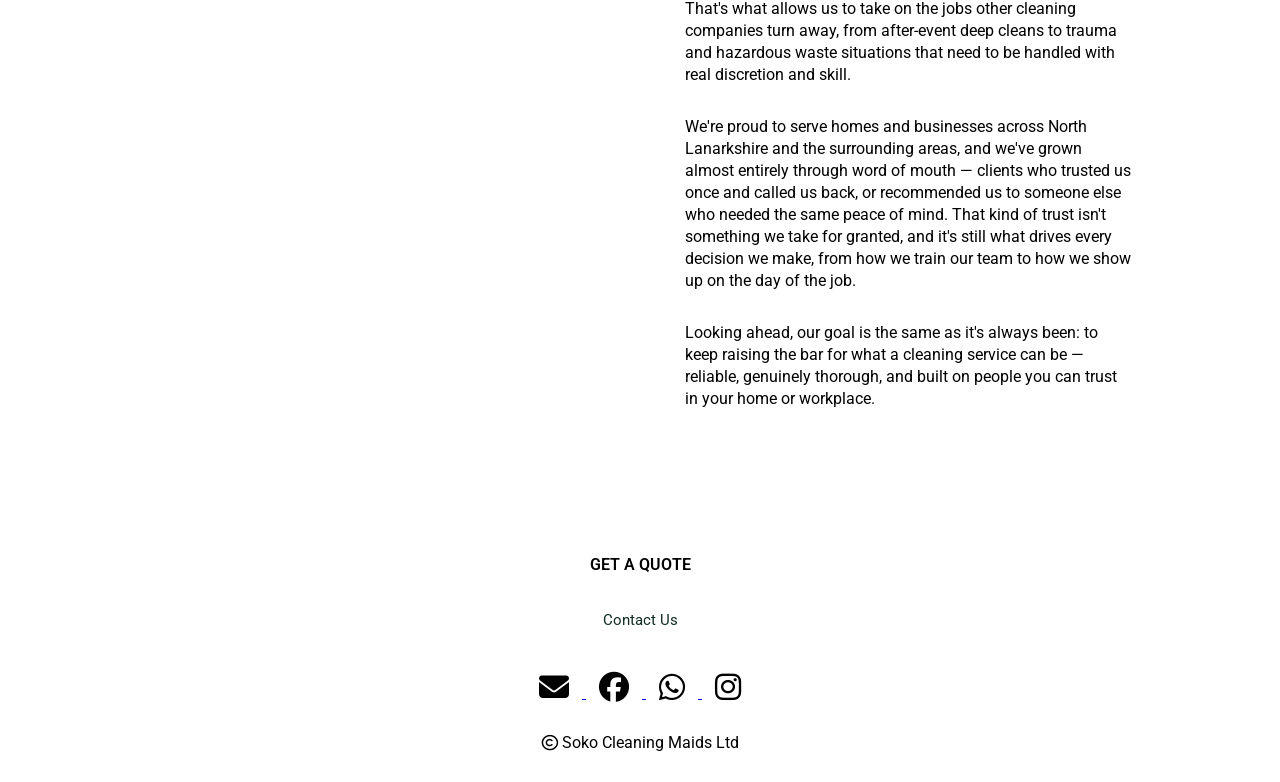
==== commit 5c829339: "Implement auto-updating copyright year script Added a script to auto-update the copyright year." ====
--- a/about.html
+++ b/about.html
@@ -178,7 +178,7 @@
 
       <div><i class="fa-regular fa-copyright"></i> Soko Cleaning Maids Ltd</div>
 
-     <p>&copy; {new Date().getFullYear()} Soft-Mint | N-cube DevOps</p>
+     
   </section>
 
 
@@ -194,6 +194,12 @@
     }
   </script>
 
+  <!-- Auto-updating copyright year -->
+  <script>
+    document.getElementById("year").textContent = new Date().getFullYear();
+  </script>
+ 
+
 
 </body>
 
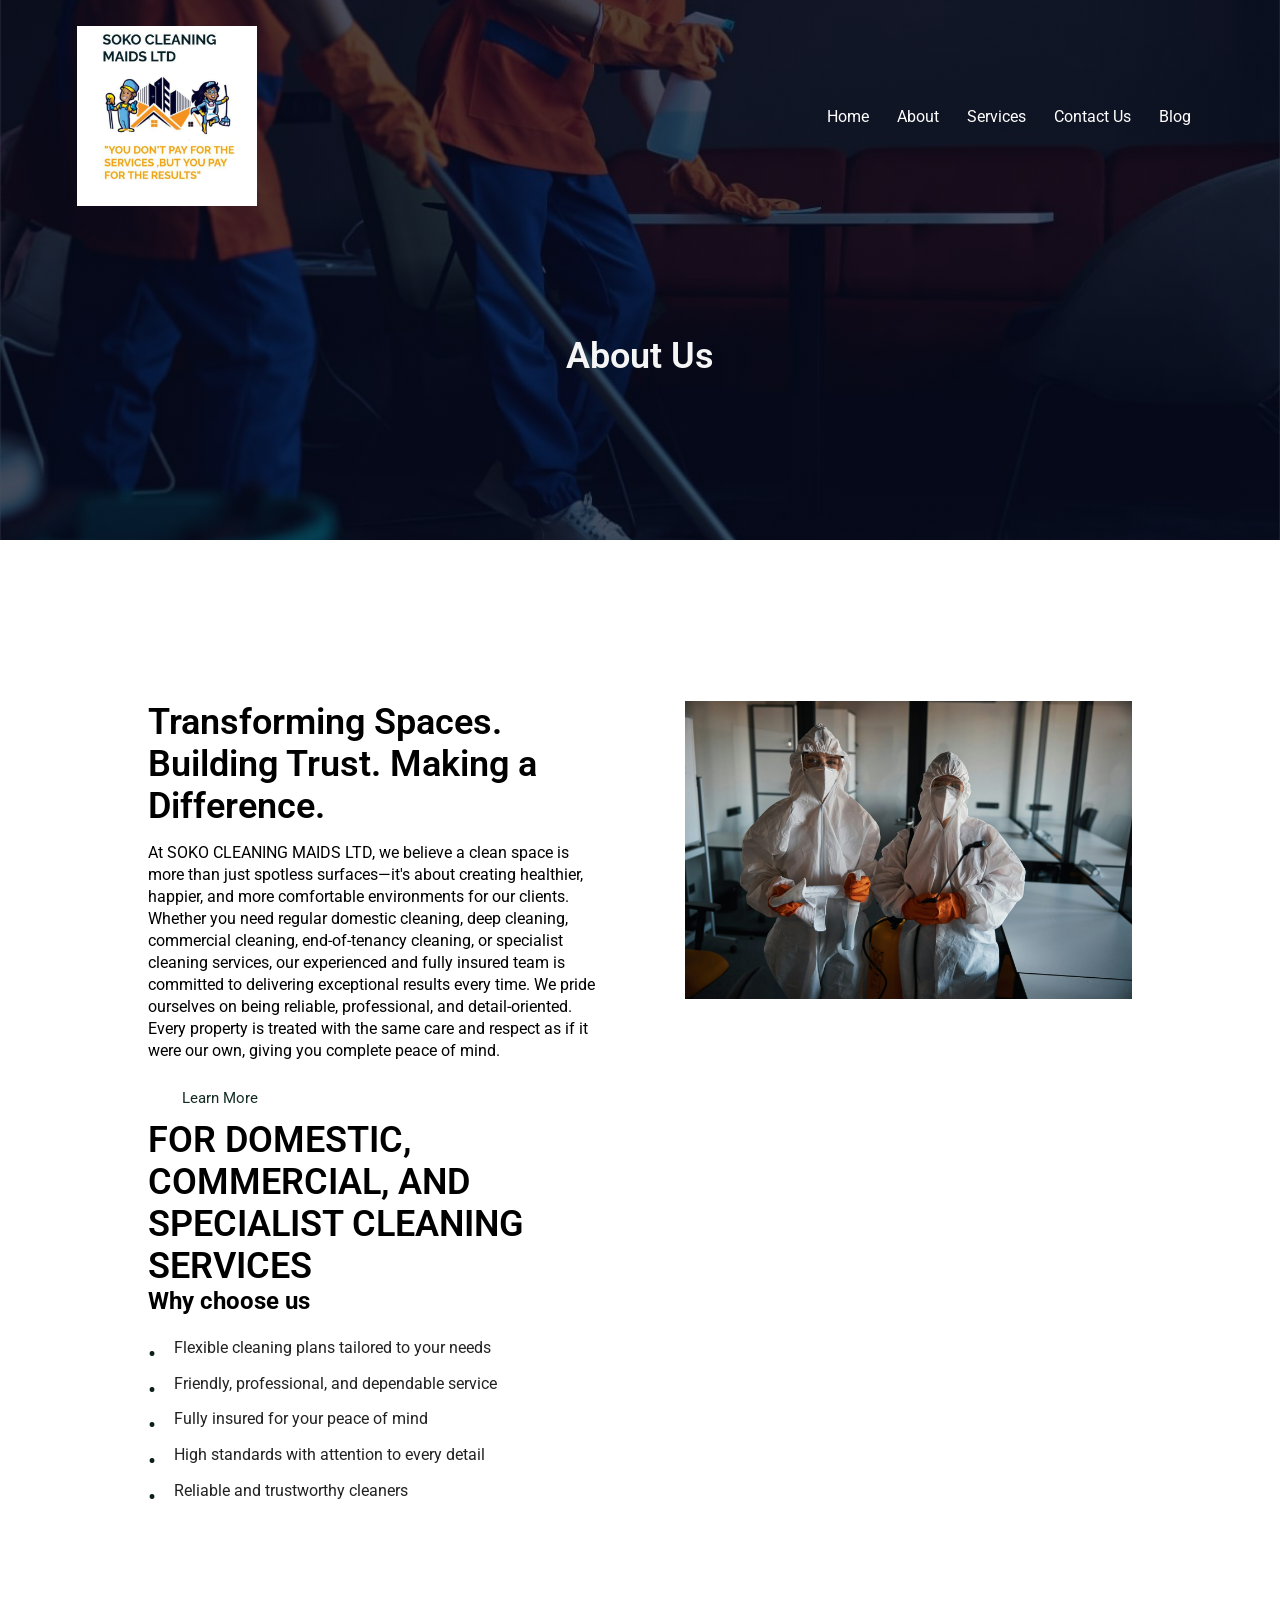
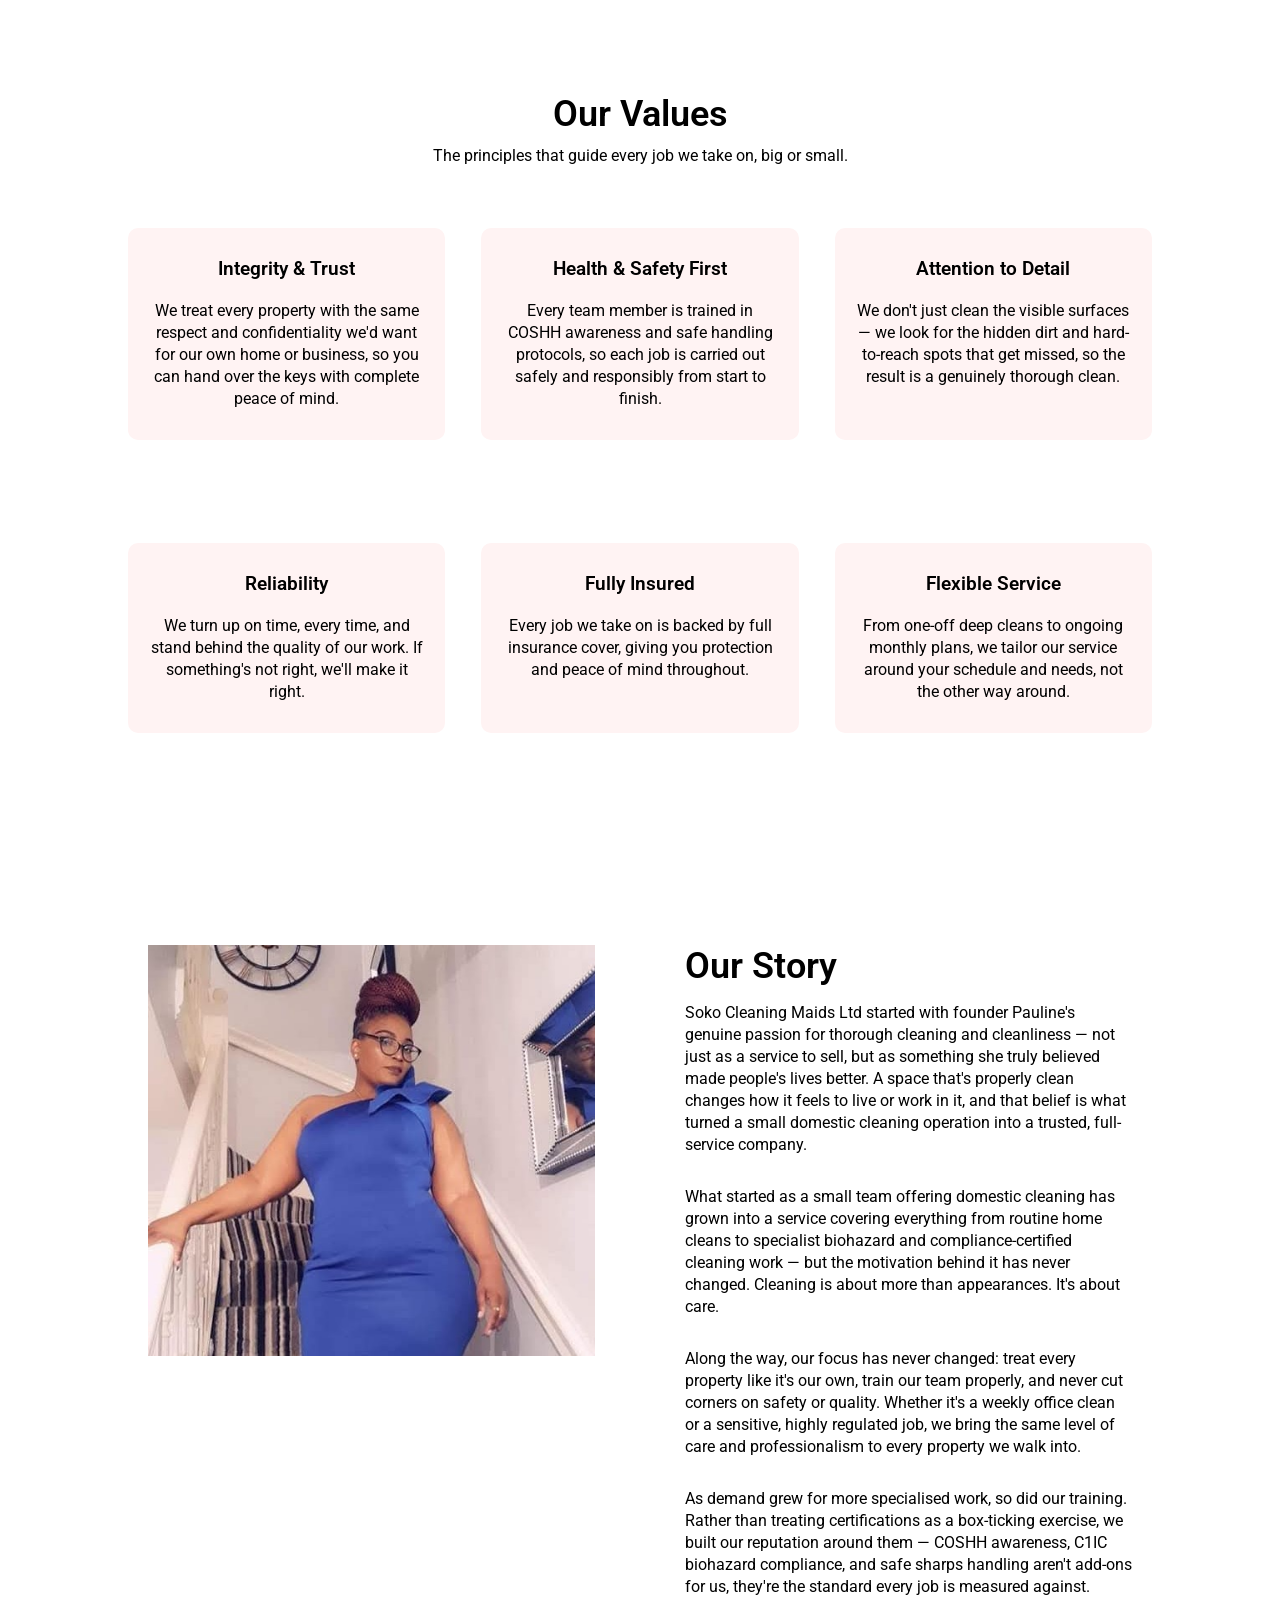
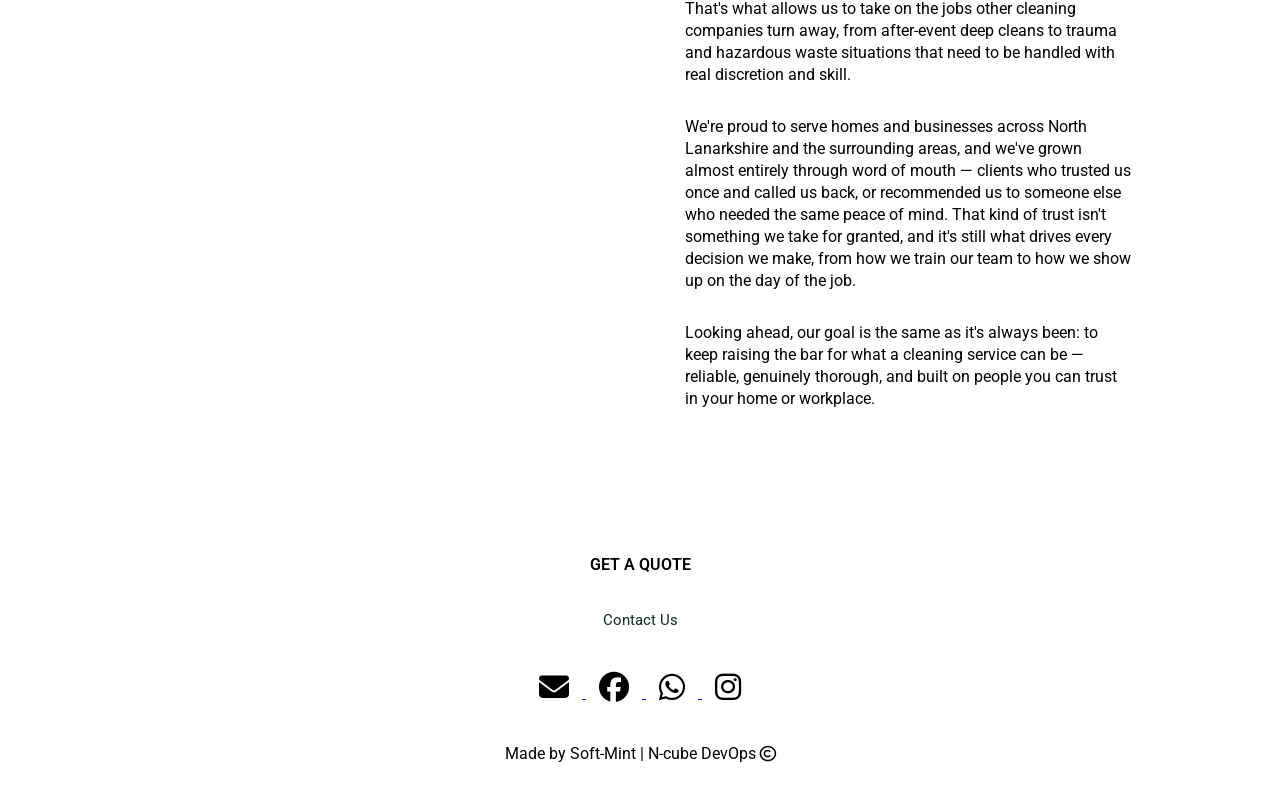
==== commit 25600758: "Update about.html" ====
--- a/about.html
+++ b/about.html
@@ -175,10 +175,7 @@
         <i class="fa-brands fa-instagram"></i>
       </a>
     </div>
-
-      <div><i class="fa-regular fa-copyright"></i> Soko Cleaning Maids Ltd</div>
-
-     
+      <p>Made by Soft-Mint | N-cube DevOps <i class="fa-regular fa-copyright"></i></p>
   </section>
 
 
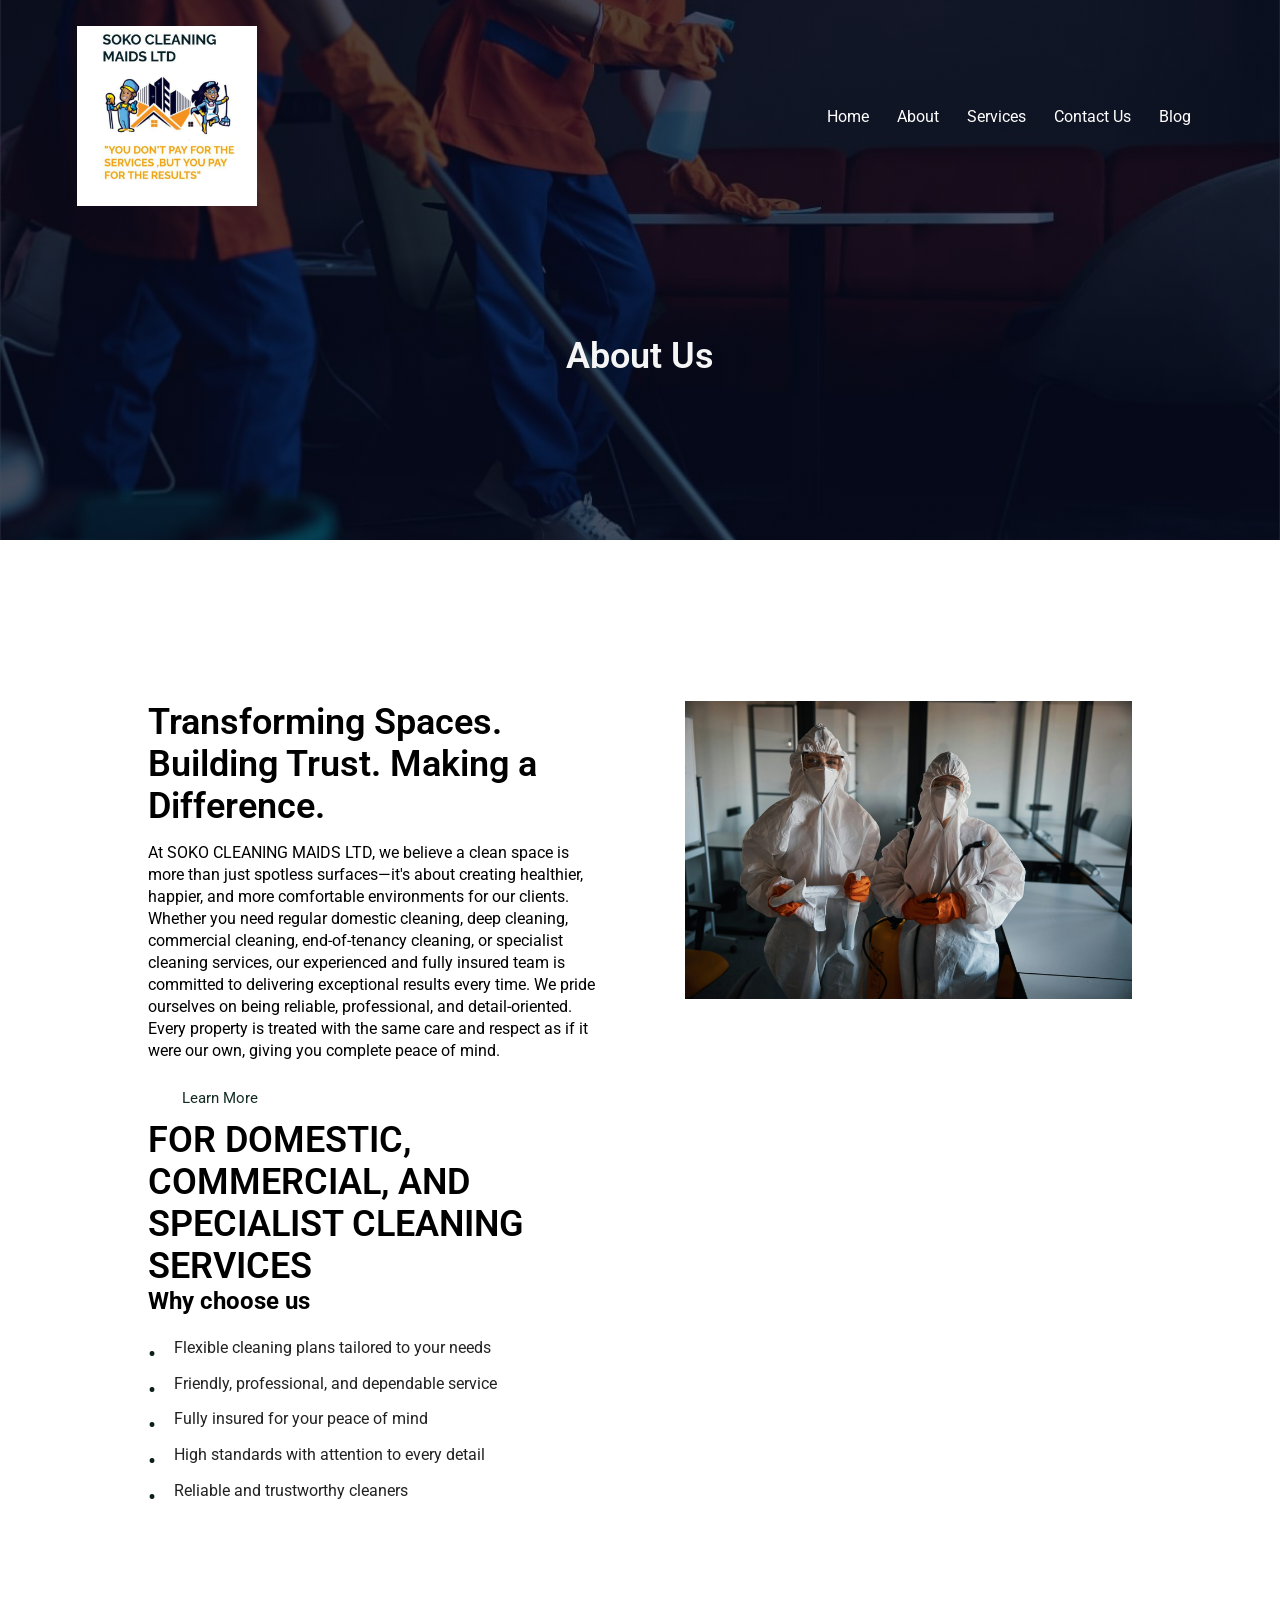
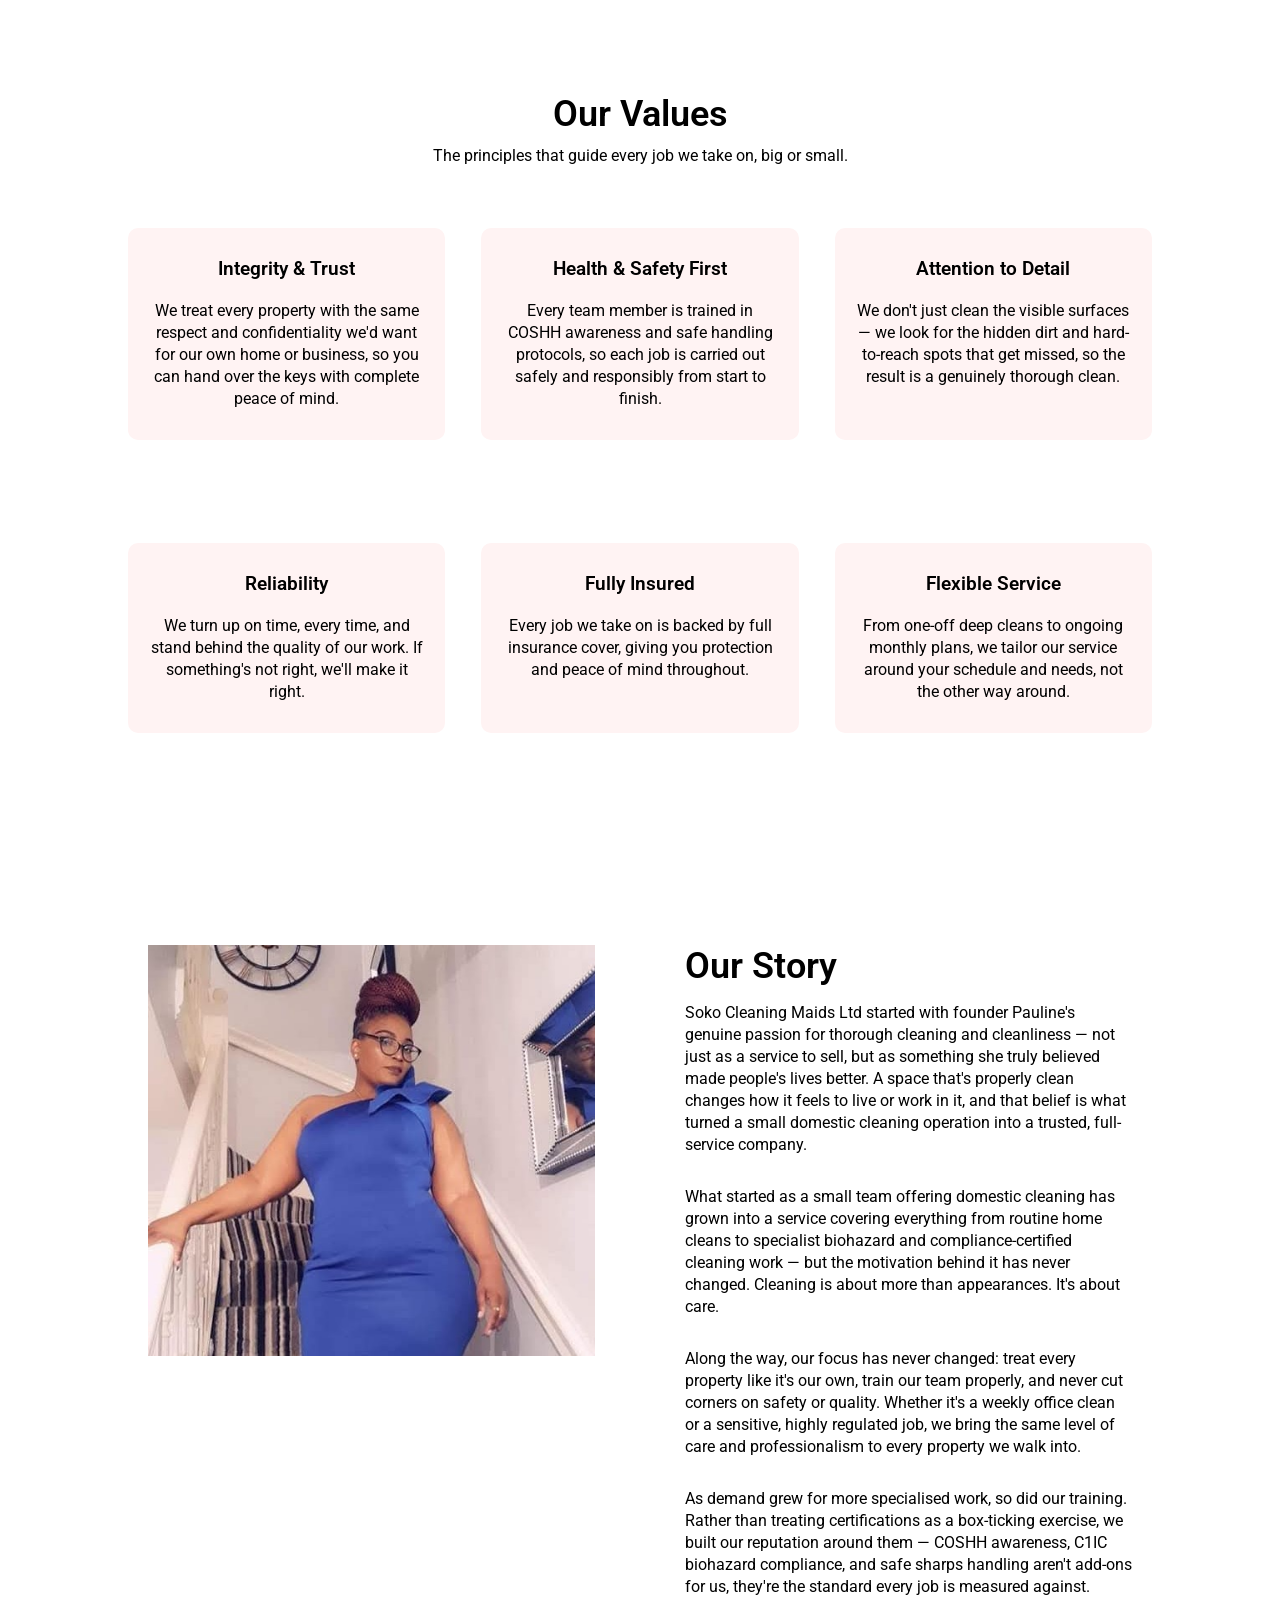
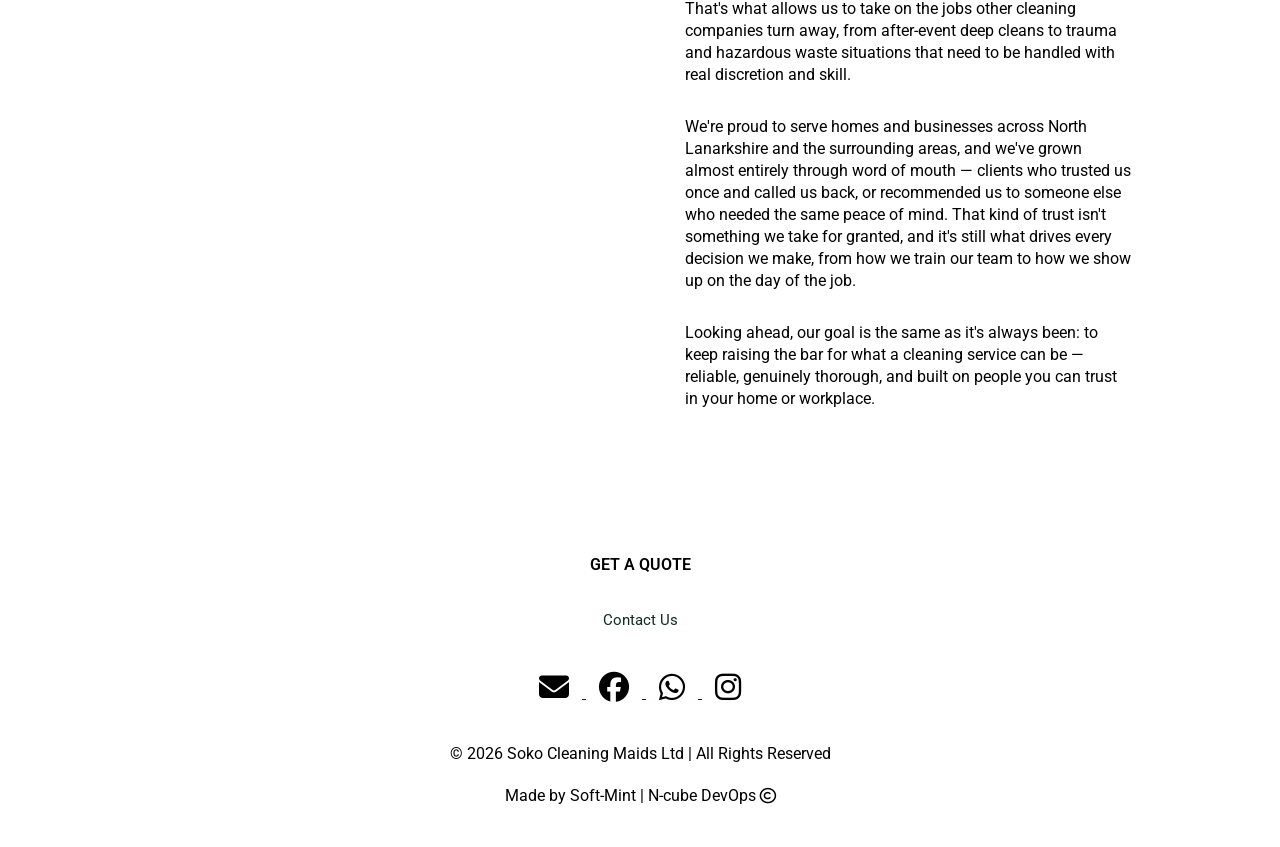
==== commit 3620b51b: "Update footer with copyright information Added copyright notice for Soko Cleaning Maids Ltd." ====
--- a/about.html
+++ b/about.html
@@ -173,7 +173,10 @@
 
       <a href="https://www.instagram.com/">
         <i class="fa-brands fa-instagram"></i>
-      </a>
+      </a> 
+      
+      <p> &copy; <span id="year"></span> Soko Cleaning Maids Ltd &#124; All Rights Reserved</p>
+      
     </div>
       <p>Made by Soft-Mint | N-cube DevOps <i class="fa-regular fa-copyright"></i></p>
   </section>
